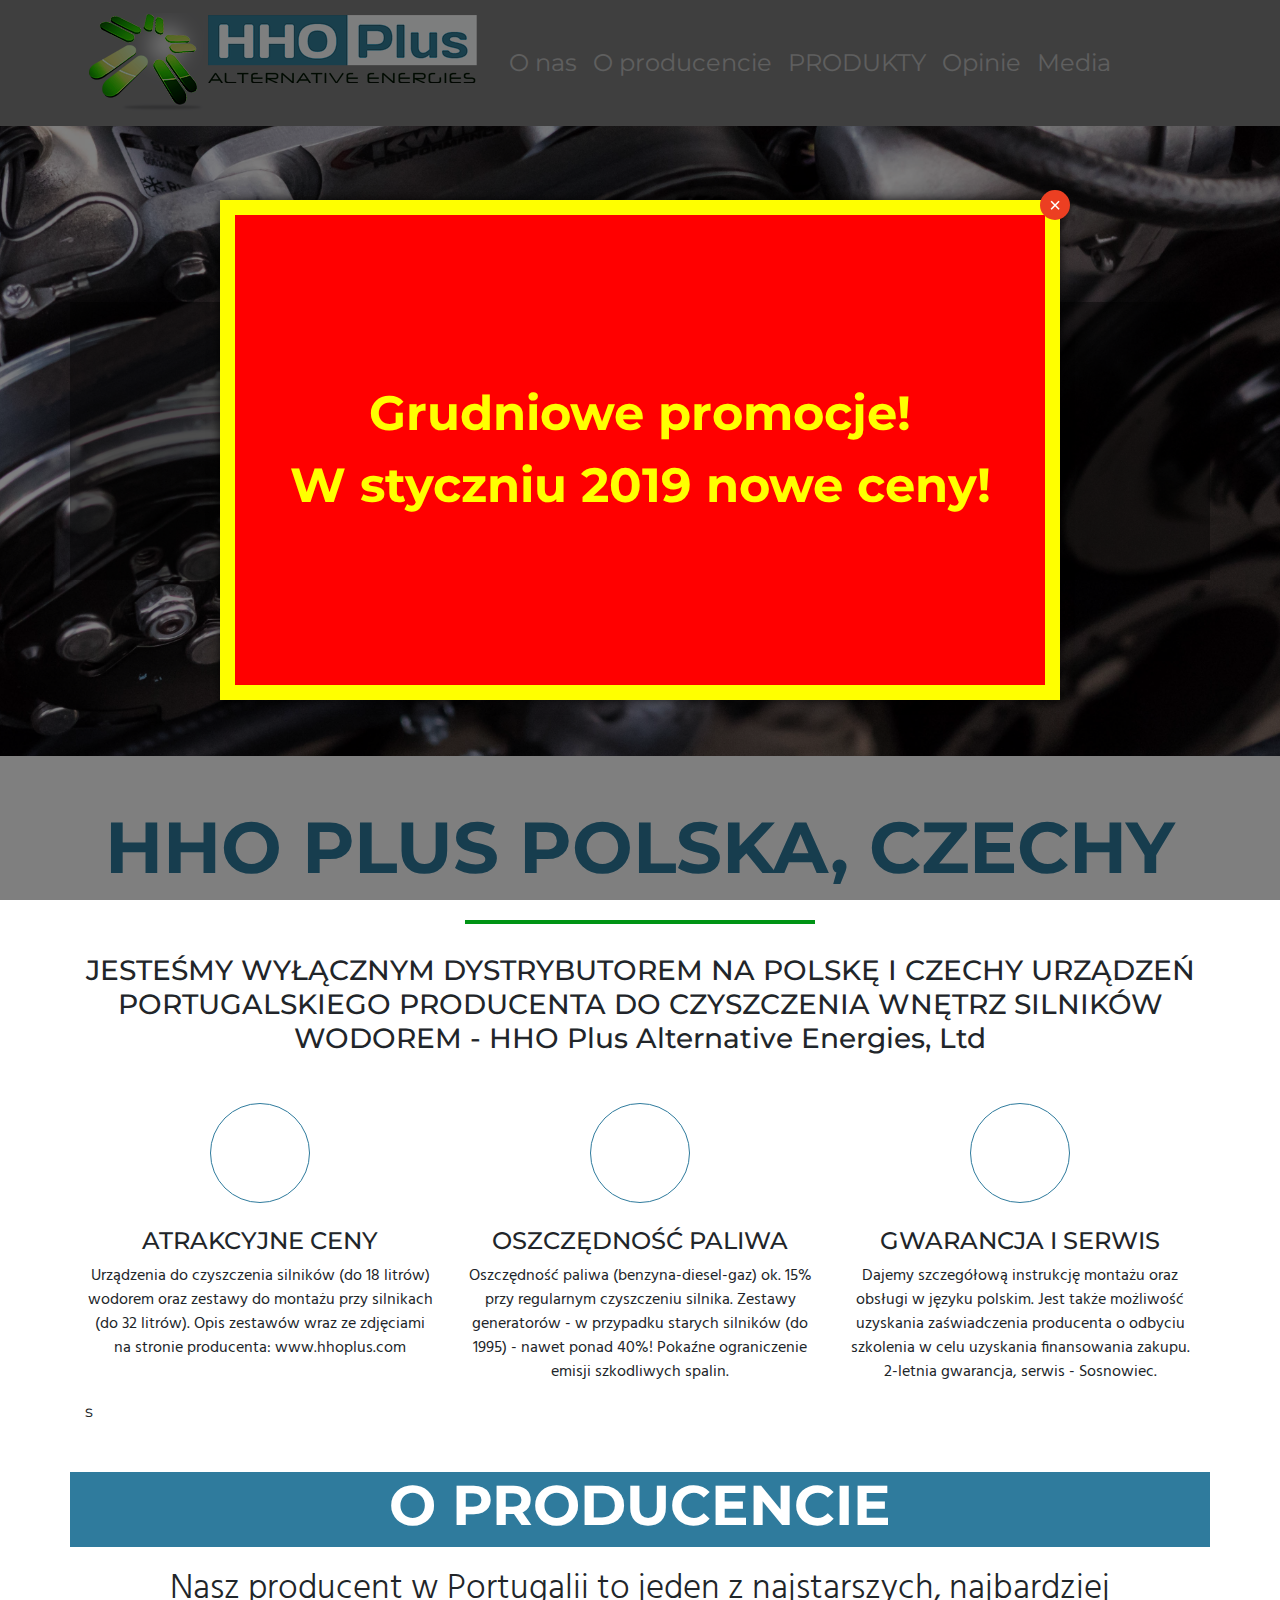
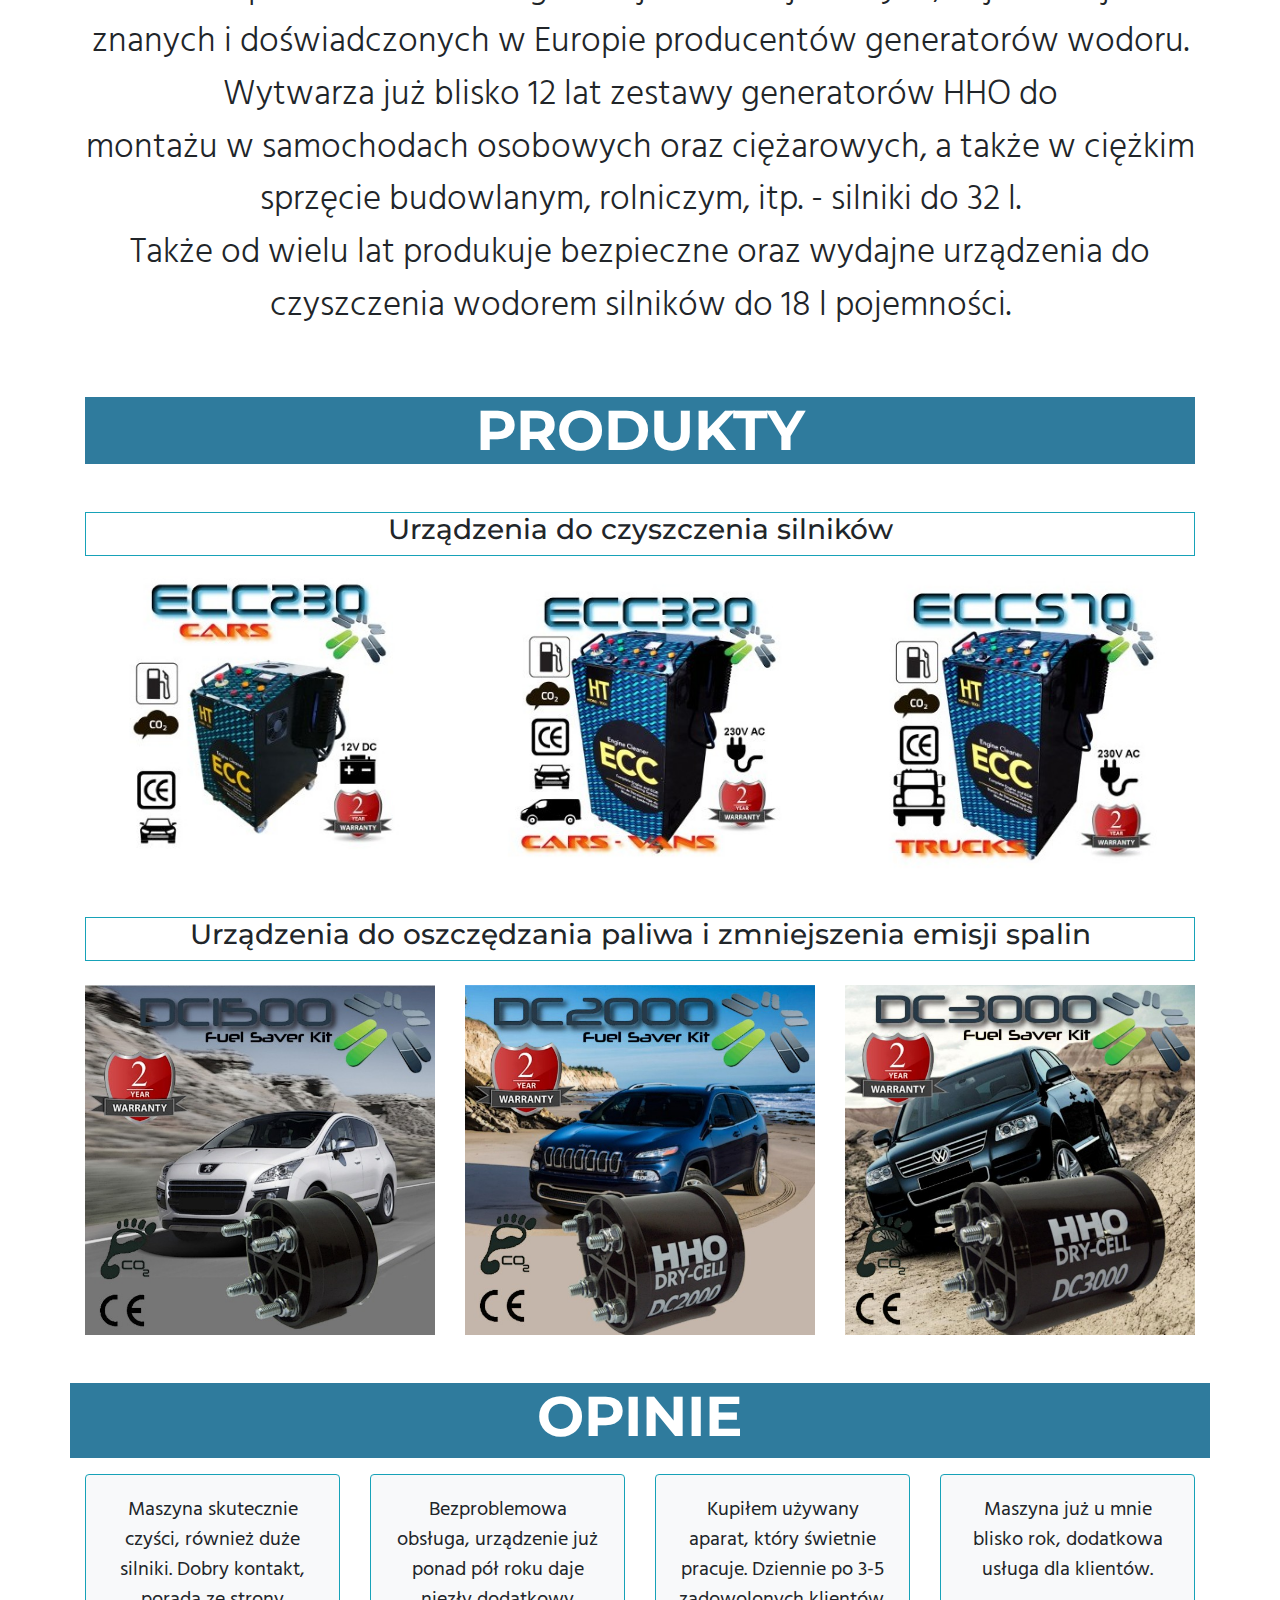
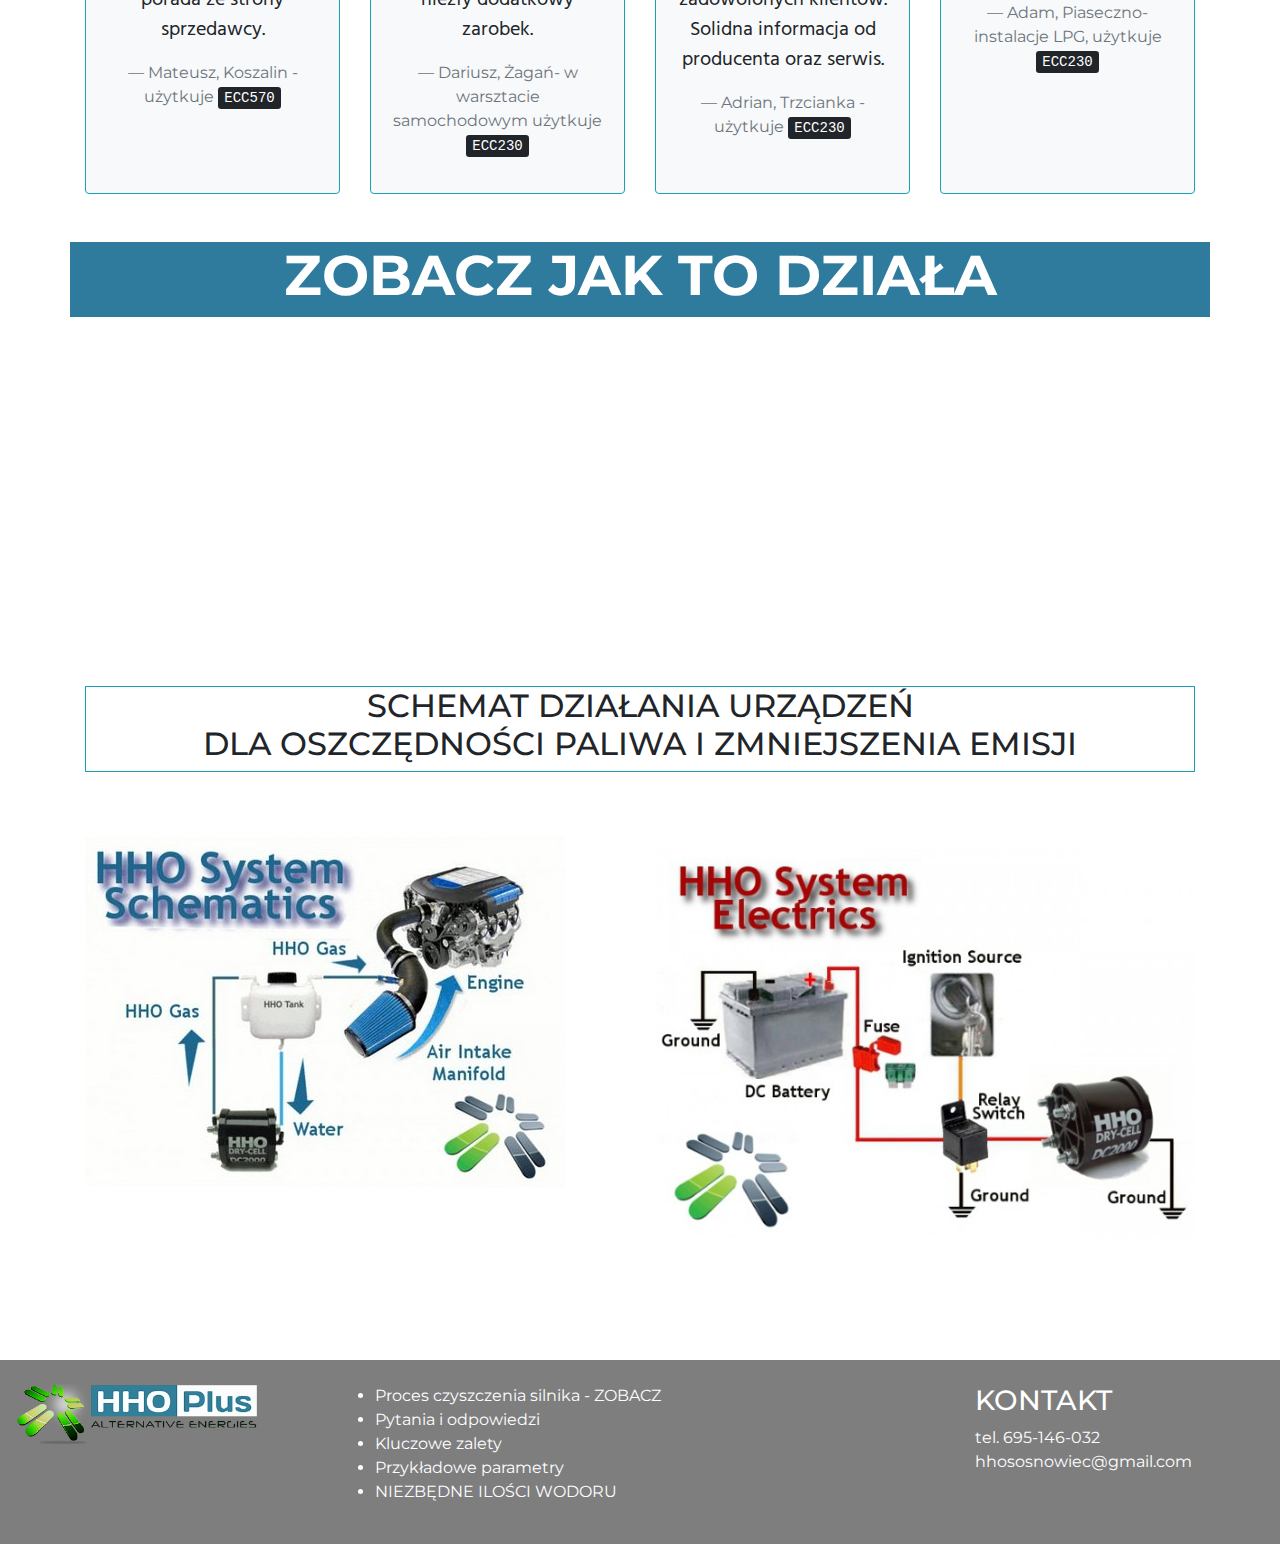
==== index.html @ a5c1adb6 "pop up" ====
<!DOCTYPE html>
<html lang="pl">
<head>
    <meta charset="UTF-8">
    <meta name="viewport" content="width=device-width,initial-scale=1.0">
    <meta name="description" content="generatory wodoru, czyszczenie silników, oszczędność paliwa">
    <meta http-equiv="X-UA-Compatible" content="ie=edge">
    <title>HHO PLUS - generatory wodoru</title>
    <script src ="./js/jquery-3.3.1.min.js"></script>
    <script src="js/app.js"></script>
    <link
            rel="stylesheet"
            href="https://maxcdn.bootstrapcdn.com/bootstrap/4.0.0/css/bootstrap.min.css"
            integrity="sha384-Gn5384xqQ1aoWXA+058RXPxPg6fy4IWvTNh0E263XmFcJlSAwiGgFAW/dAiS6JXm"
            crossorigin="anonymous">
    <link rel="stylesheet" href="./src/css/style.css">
    <link href="https://fonts.googleapis.com/css?family=Hind|Montserrat" rel="stylesheet">
    <link rel="stylesheet" href="https://use.fontawesome.com/releases/v5.3.1/css/all.css" integrity="sha384-mzrmE5qonljUremFsqc01SB46JvROS7bZs3IO2EmfFsd15uHvIt+Y8vEf7N7fWAU" crossorigin="anonymous">
</head>

<body>
<script
        src="https://code.jquery.com/jquery-3.2.1.slim.min.js"
        integrity="sha384-KJ3o2DKtIkvYIK3UENzmM7KCkRr/rE9/Qpg6aAZGJwFDMVNA/GpGFF93hXpG5KkN"
        crossorigin="anonymous">

</script>
<script
        src="https://maxcdn.bootstrapcdn.com/bootstrap/4.0.0/js/bootstrap.min.js"
        integrity="sha384-JZR6Spejh4U02d8jOt6vLEHfe/JQGiRRSQQxSfFWpi1MquVdAyjUar5+76PVCmYl"
        crossorigin="anonymous">
</script>

<header>
    <nav class="navbar navbar-expand-lg navbar-dark bg-second-color">
        <div class="container">
            <span>
                <img src="./images/logo.png" alt="logo" class="img-fluid navbar-brand"/>
            </span>
            <button class="navbar-toggler" type="button" data-toggle="collapse" data-target="#navbarSupportedContent" aria-controls="navbarSupportedContent"
                    aria-expanded="false" aria-label="Toggle navigation">
                <span class="navbar-toggler-icon"></span>
            </button>
            <div class="navbar-collapse" id="navbarSupportedContent">
                <ul class="navbar-nav mr-auto text-right">
                    <li class="nav-item">
                        <a href="#aboutUs" class="nav-link">O nas</a>
                    </li>
                    <li class="nav-item">
                        <a href="#producent" class="nav-link">O producencie</a>
                    </li>
                    <li class="nav-item">
                        <a href="#products" class="nav-link text-uppercase">produkty</a>
                    </li>
                    <li class="nav-item">
                        <a href="#opinions" class="nav-link">Opinie</a>
                    </li>
                    <li class="nav-item main-color">
                        <a href="#media" class="nav-link">Media</a>
                    </li>
                </ul>
            </div>
        </div>
    </nav>
</header>


<section id="jumbotron" class="my-section-jumbotron">
    <div class="jumbotron jumbotron-fluid my-jumbotron d-flex align-items-center">
        <div class="container text-center my-jumbotron-slogan">
            <h1 class="text-uppercase display-4 text-white my-4">oficjalny <span class="text-info font-weight-bold">dystrybutor</span><br> na Polskę i Czechy</h1>
            <button class="text-uppercase btn btn-info btn-lg my-4">generatory wodoru</button>
        </div>
    </div>
</section>

<section id="aboutUs" class="my-section-mission">
    <div class="container my-5">
        <div class="row">
            <div class="col-sm-12 text-center">
                <h2 class="text-uppercase my-mission-text display-3 font-weight-bold">HHO Plus Polska, Czechy</h2>
                <h3 class="mb-5">JESTEŚMY WYŁĄCZNYM DYSTRYBUTOREM NA POLSKĘ I CZECHY URZĄDZEŃ PORTUGALSKIEGO PRODUCENTA DO CZYSZCZENIA WNĘTRZ SILNIKÓW WODOREM - HHO Plus Alternative Energies, Ltd</h3>
            </div>
        </div>
        <div class="row justify-content-center">
            <div class="col-sm-12 col-md-4 text-center">
                <div class="my-mission-background-icon mb-4 mx-auto">
                    <i class="fas fa-car my-mission-icon"></i>
                </div>
                <h4>ATRAKCYJNE CENY</h4>
                <p>Urządzenia do czyszczenia silników (do 18 litrów) wodorem oraz zestawy do montażu przy silnikach (do 32 litrów). Opis zestawów wraz ze zdjęciami na stronie producenta: www.hhoplus.com</p>
            </div>
            <div class="col-sm-12 col-md-4 text-center">
                <div class="my-mission-background-icon mb-4 mx-auto">
                    <i class="fas fa-car my-mission-icon"></i>
                </div>
                <h4>OSZCZĘDNOŚĆ PALIWA</h4>
                <p>Oszczędność paliwa (benzyna-diesel-gaz) ok. 15% przy regularnym czyszczeniu silnika. Zestawy generatorów - w przypadku starych silników (do 1995) - nawet ponad 40%! Pokaźne ograniczenie emisji szkodliwych spalin.</p>
            </div>
            <div class="col-sm-12 col-md-4 text-center">
                <div class="my-mission-background-icon mb-4 mx-auto">
                    <i class="fas fa-car my-mission-icon"></i>
                </div>
                <h4>GWARANCJA I SERWIS</h4>
                <p>Dajemy szczegółową instrukcję montażu oraz obsługi w języku polskim. Jest także możliwość uzyskania zaświadczenia producenta o odbyciu szkolenia w celu uzyskania finansowania zakupu. 2-letnia gwarancja, serwis - Sosnowiec.</p>
            </div>
        </div>s
    </div>
</section>


<section id="producent">
    <div class="container my-7">
        <div class="row justify-content-center bg-main-color text-white mb-3">
            <h2 class="display-4 font-weight-bold">O PRODUCENCIE</h2>
        </div>
        <div class="row justify-content-center">
            <p class="text-center lead">Nasz producent w Portugalii to jeden z najstarszych, najbardziej znanych&nbsp;i&nbsp;doświadczonych w Europie producentów generatorów wodoru. <br>Wytwarza już blisko 12 lat zestawy generatorów HHO do montażu&nbsp;w&nbsp;samochodach osobowych oraz ciężarowych, a także w ciężkim sprzęcie budowlanym, rolniczym, itp. - silniki do 32 l.
                <br>Także od wielu lat produkuje bezpieczne oraz wydajne urządzenia do czyszczenia wodorem silników do 18 l pojemności.</p>
        </div>
    </div>
</section>


<section id="products" class="my-section-products">
    <div class="container my-5">
        <div class="text-center">
            <h2 class="text-uppercase text-white bg-main-color display-4 mb-5 font-weight-bold">produkty</h2>
            <div class="border border-info">
                <h3>Urządzenia do czyszczenia silników</h3>
            </div>
        </div>
        <div class="row">
            <div class="col-4">
                <div class="my-products-box mx-auto"></div>
                <div class="my-products-box-img my-portoflio-img-overlay">
                    <img src="images/ecc230.jpg" class="img-fluid" alt="urządzenie">
                </div>
            </div>
            <div class="col-4">
                <div class="my-products-box mx-auto"></div>
                <div class="my-products-box-img my-portoflio-img-overlay">
                    <img src="images/ecc320.jpg" class="img-fluid" alt="urządzenie">
                </div>
            </div>
            <div class="col-4">
                <div class="my-products-box mx-auto"></div>
                <div class="my-products-box-img my-portoflio-img-overlay">
                    <img src="images/ecc570.jpg" class="img-fluid" alt="urządzenie">
                </div>
            </div>
        </div>
        <div class="text-center my-4">
            <div class="border border-info">
                <h3>Urządzenia do oszczędzania paliwa i zmniejszenia emisji spalin</h3>
            </div>
        </div>
        <div class="row">
            <div class="col-4">
                <div class="my-products-box mx-auto"></div>
                <div class="my-products-box-img my-portoflio-img-overlay">
                    <img src="images/1500.jpg" class="img-fluid" alt="urządzenie">
                </div>
            </div>
            <div class="col-4">
                <div class="my-products-box mx-auto"></div>
                <div class="my-products-box-img my-portoflio-img-overlay">
                    <img src="images/2000.jpg" class="img-fluid" alt="urządzenie">
                </div>
            </div>
            <div class="col-4">
                <div class="my-products-box mx-auto"></div>
                <div class="my-products-box-img my-portoflio-img-overlay">
                    <img src="images/3000.jpg" class="img-fluid" alt="urządzenie">
                </div>
            </div>
        </div>
    </div>

</section>



<section id="opinions">
    <div class="container">
        <div class="row justify-content-center text-white bg-main-color mb-3">
            <h2 class="font-weight-bold display-4">OPINIE</h2>
        </div>
        <div class="card-deck">
            <div class="card border border-info bg-light text-center">
                <div class="card-body">
                    <blockquote class="blockquote">
                        <p>Maszyna skutecznie czyści, również duże silniki. Dobry kontakt, porada ze strony sprzedawcy.</p>
                        <footer	class="blockquote-footer">Mateusz, Koszalin - użytkuje <kbd>ECC570</kbd></footer>
                    </blockquote>
                </div>
            </div>
            <div class="card border border-info bg-light text-center">
                <div class="card-body">
                    <blockquote class="blockquote">
                        <p>Bezproblemowa obsługa, urządzenie już ponad pół roku daje niezły dodatkowy zarobek.</p>
                        <footer	class="blockquote-footer">Dariusz, Żagań- w warsztacie samochodowym użytkuje <kbd>ECC230</kbd></footer>
                    </blockquote>
                </div>
            </div>
            <div class="card border border-info bg-light text-center">
                <div class="card-body">
                    <blockquote class="blockquote">
                        <p>Kupiłem używany aparat, który świetnie pracuje. Dziennie po 3-5 zadowolonych klientów. Solidna informacja od producenta oraz serwis.</p>
                        <footer	class="blockquote-footer">Adrian, Trzcianka - użytkuje <kbd>ECC230</kbd></footer>
                    </blockquote>
                </div>
            </div>
            <div class="card border border-info bg-light text-center">
                <div class="card-body">
                    <blockquote class="blockquote">
                        <p>Maszyna już u mnie blisko rok, dodatkowa usługa dla klientów.</p>
                        <footer	class="blockquote-footer">Adam, Piaseczno-instalacje LPG, użytkuje <kbd>ECC230</kbd></footer>
                    </blockquote>
                </div>
            </div>
        </div>
    </div>
</section>


<section id="media">
    <div class="container my-5">
        <div class="row justify-content-center bg-main-color text-white">
            <h2 class="font-weight-bold display-4">ZOBACZ JAK TO DZIAŁA</h2>
        </div>
        <div class="row">
            <div class="col-6 embed-responsive embed-responsive-16by9 ">
                <iframe class="embed-responsive-item mt-2 mr-2" src="https://www.youtube.com/embed/epPS1iyaNRM" frameborder="0" allow="autoplay; encrypted-media" allowfullscreen></iframe>
            </div>
            <div class="col-6 embed-responsive embed-responsive-16by9">
                <iframe class="embed-responsive-item mt-2 ml-2" src="https://www.youtube.com/embed/pY1sUzjtF_o" frameborder="0" allow="autoplay; encrypted-media" allowfullscreen></iframe>
            </div>
        </div>
        <div class="text-center mt-5 border border-info">
            <h2 class="text-uppercase">schemat działania urządzeń<br>dla oszczędności paliwa i zmniejszenia emisji</h2>
        </div>
        <div class="row">
            <div class="col-6">
                <img src="images/hho6.jpg" class="img-fluid" alt="schemat działania urządzenia">
            </div>
            <div class="col-6">
                <img src="images/hho7.jpg" class="img-fluid" alt="schemat działabia urządzenia">
            </div>
        </div>
    </div>


</section>



<section id="footer">
    <div class="container-fluid bg-second-color	text-white py-4">
        <div class="row">
            <div class="col-3">
                <a href="http://hhoplus.com/" target="_blank">
                    <img src="./images/logo.png" alt="logo" width="85%"/>
                </a>
            </div>

            <div class="col-6">
                <ul>
                    <li>
                        <a href="https://youtu.be/QKHVIyTdG2g" target="_blank">Proces czyszczenia silnika - ZOBACZ</a>
                    </li>
                    <li>
                        <a href="files/qa.pdf" target="_blank">Pytania i odpowiedzi</a>
                    </li>
                    <li>
                        <a href="files/kluczoweZalety.pdf" target="_blank">Kluczowe zalety</a>
                    </li>
                    <li>
                        <a href="files/parametry.pdf" target="_blank">Przykładowe parametry</a>
                    </li>
                    <li>
                        <a href="files/wodor.pdf" target="_blank">NIEZBĘDNE ILOŚCI WODORU</a>
                    </li>
                </ul>
            </div>
            <div class="col-3">
                <h3>KONTAKT</h3>
                <a href="tel:+48 695 146 032">tel. 695-146-032</a><br/>
                <a href="mailto:hhososnowiec@gmail.com">hhososnowiec@gmail.com</a>
            </div>
        </div>
    </div>
</section>

<div id="window_overlay"></div>
<div id="window_entrance" class="window_content">
    <a href="#" class="window_close">&times;</a>
    <!--<img src="images/230.jpeg" alt="informacja">-->
    <div id="popup_info">
        <p>Grudniowe promocje!<br>W styczniu 2019 nowe ceny!</p>
    </div>
</div>


</body>
</html>
---- src/css/style.css ----
/*html {*/
    /*font-size: 10px;*/
/*}*/
/*i teraz wszystkiemu rem od tego*/
/*letter spacing*/

* {
    font-family: 'Montserrat', sans-serif
}

p{
    font-family: 'Hind', sans-serif
}

.photo {
    margin-left: 50%
}

.main-color {
    color: #2F7B9D
}

.bg-second-color {
    background-color: #7e7e7f;
}
.bg-main-color {
    background-color: #2F7B9D;
}

header li {
    font-size: 1.5em;
}

/*header {*/
    /*position: fixed;*/
    /*top:0;*/
    /*width: 100%;*/
    /*overflow: hidden;*/
/*}*/


.my-jumbotron {
    width: 100%;
    background-image: url(b_g.jpg);
    background-attachment: fixed;
    background-size: cover;
    background-position: center;
    height: 70vh;
}

.my-jumbotron-slogan {
    background: rgba(0,0,0,0.4);
}

.my-section-mission h2 {
    color: #2F7B9D;
}

.my-mission-text:after {
    content: "";
    display: block;
    border: 2px solid rgb(0,148,21);
    width: 350px;
    margin: 30px auto;
}

.my-mission-background-icon {
    width: 100px;
    height: 100px;
    border: 1.5px solid #2F7B9D;
    border-radius: 50%;
    padding: 0.4rem;
    position: relative;
}

.my-mission-icon {
    font-size: 2rem;
    color: #2F7B9D;
    position: absolute;
    top: 50%;
    left:50%;
    transform: translateX(-50%) translateY(-50%);
}

#producent p {
    font-size: 2.2em;
}

.my-products-text:after {
    content: "";
    display: block;
    border: 1px solid #2F7B9D;
    width: 300px;
    margin: 30px auto;
}

.card:hover {
    transform: scale(1.05);
    box-shadow: 0 20px 35px 0 rgba(211,221,237,0.5);
}

#footer a{
    color: white;
}

/*popup*/

#window_overlay {
    position: fixed;
    top: 0;
    right: 0;
    bottom: 0;
    left: 0;
    background: rgba(0, 0, 0, 0.5);
    opacity: 0;
    visibility: hidden;
    z-index: 10000;
}

#window_overlay.opened {
    opacity: 1;
    -webkit-transition: opacity 100ms;
    transition: opacity 100ms;
    visibility: visible;
}

.window_content {
    position: fixed;
    top: 50%;
    left: 50%;
    -ms-transform: translate(-50%, -50%) scale(0, 0);
    -webkit-transform: translate(-50%, -50%) scale(0, 0);
    transform: translate(-50%, -50%) scale(0, 0);
    box-shadow: 0 0 10px 0 rgba(0, 0, 0, 0.75);
    visibility: hidden;
    z-index: 10001;
}

.window_content.opened {
    -webkit-transition: transform 300ms;
    transition: transform 300ms;
    -ms-transform: translate(-50%, -50%) scale(1, 1);
    -webkit-transform: translate(-50%, -50%) scale(1, 1);
    transform: translate(-50%, -50%) scale(1, 1);
    visibility: visible;
}

.window_content .window_close {
    width: 30px;
    height: 30px;
    margin: -10px -10px 0 0;
    border-radius: 50%;
    background-color: #ec3f22;
    font-family: Arial, sans-serif;
    color: #ffffff;
    position: absolute;
    right: 0;
    top: 0;
    text-align: center;
    line-height: 30px;
    font-size: 20px;
}

.window_content .window_close:hover {
    text-decoration: none;
    background-color: #ec6922;
}

#popup_info {
    display: block;
    width: 840px;
    height: 500px;
    background-color: red;
    border: 15px solid yellow;
}

#popup_info p {
    font-family: 'Montserrat', sans-serif;
    text-align: center;
    font-size: 3em;
    font-weight: bold;
    color: yellow;
    margin-top: 20%;
}
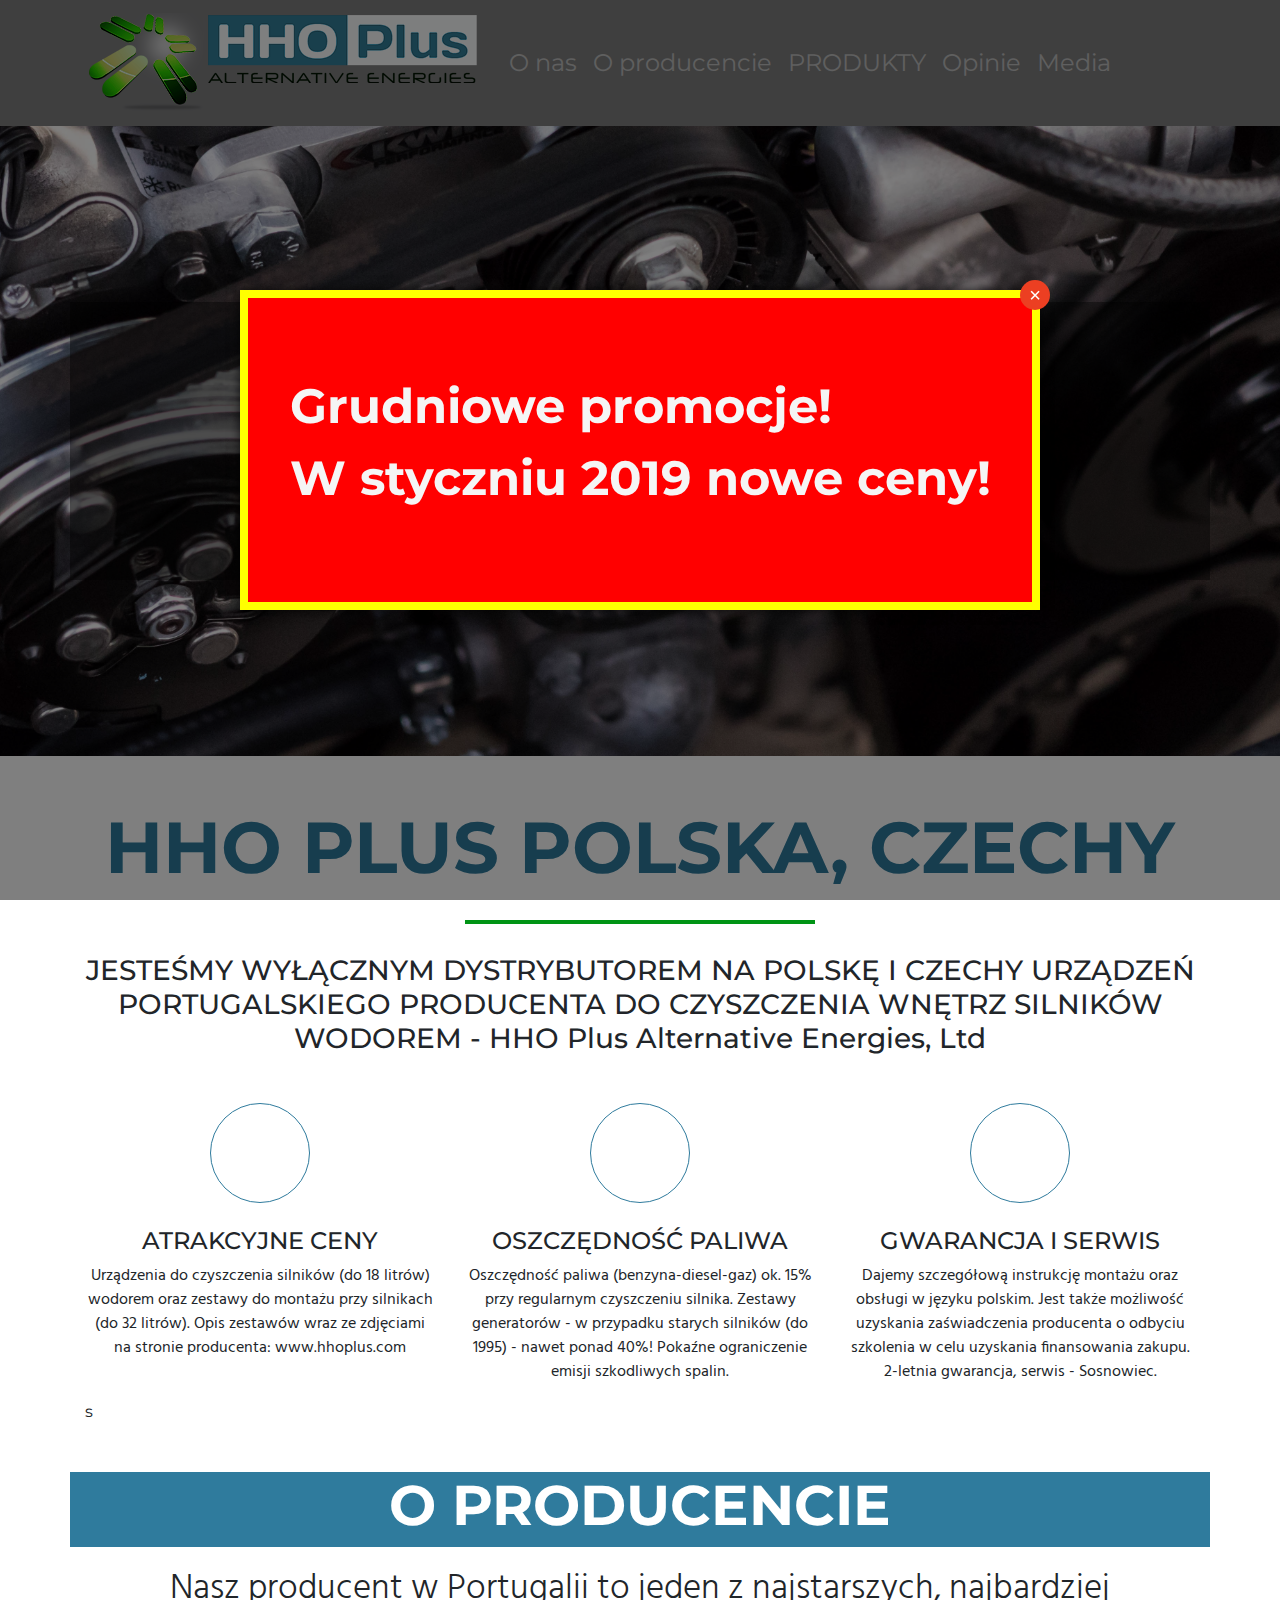
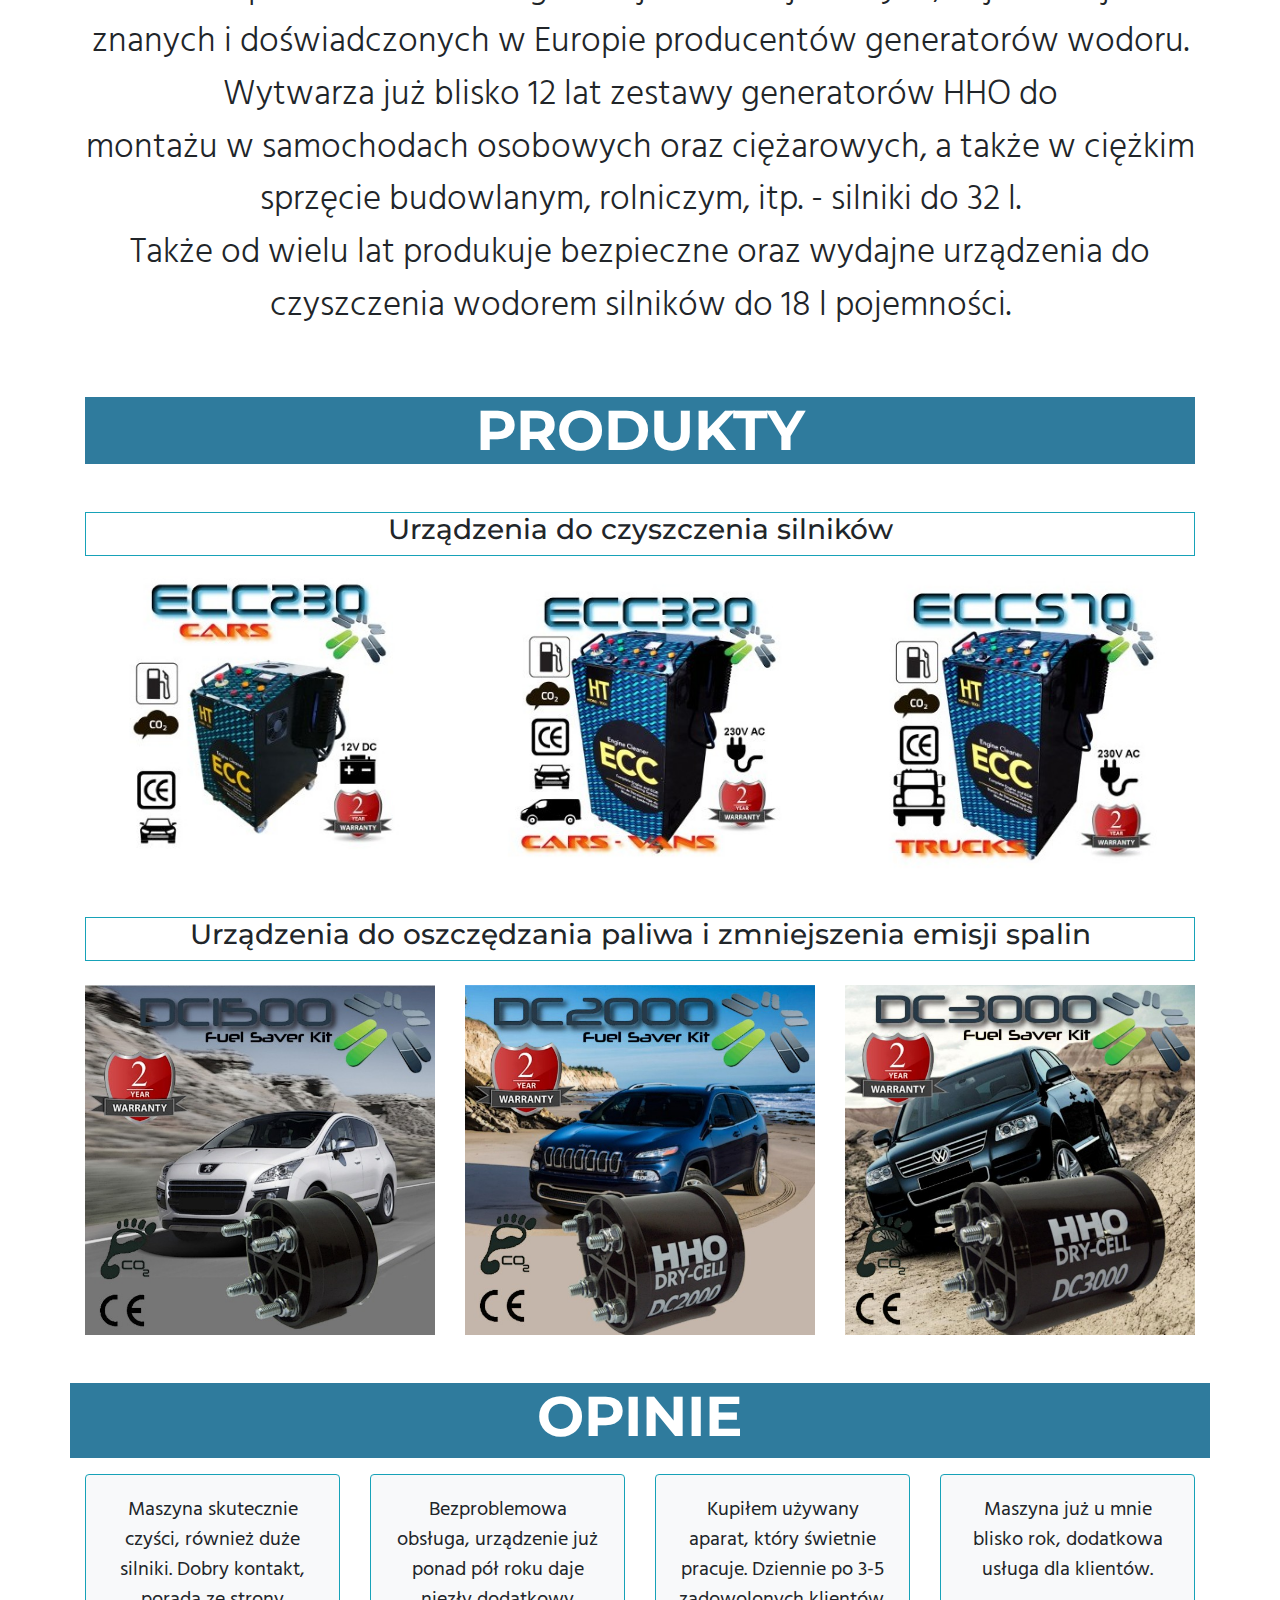
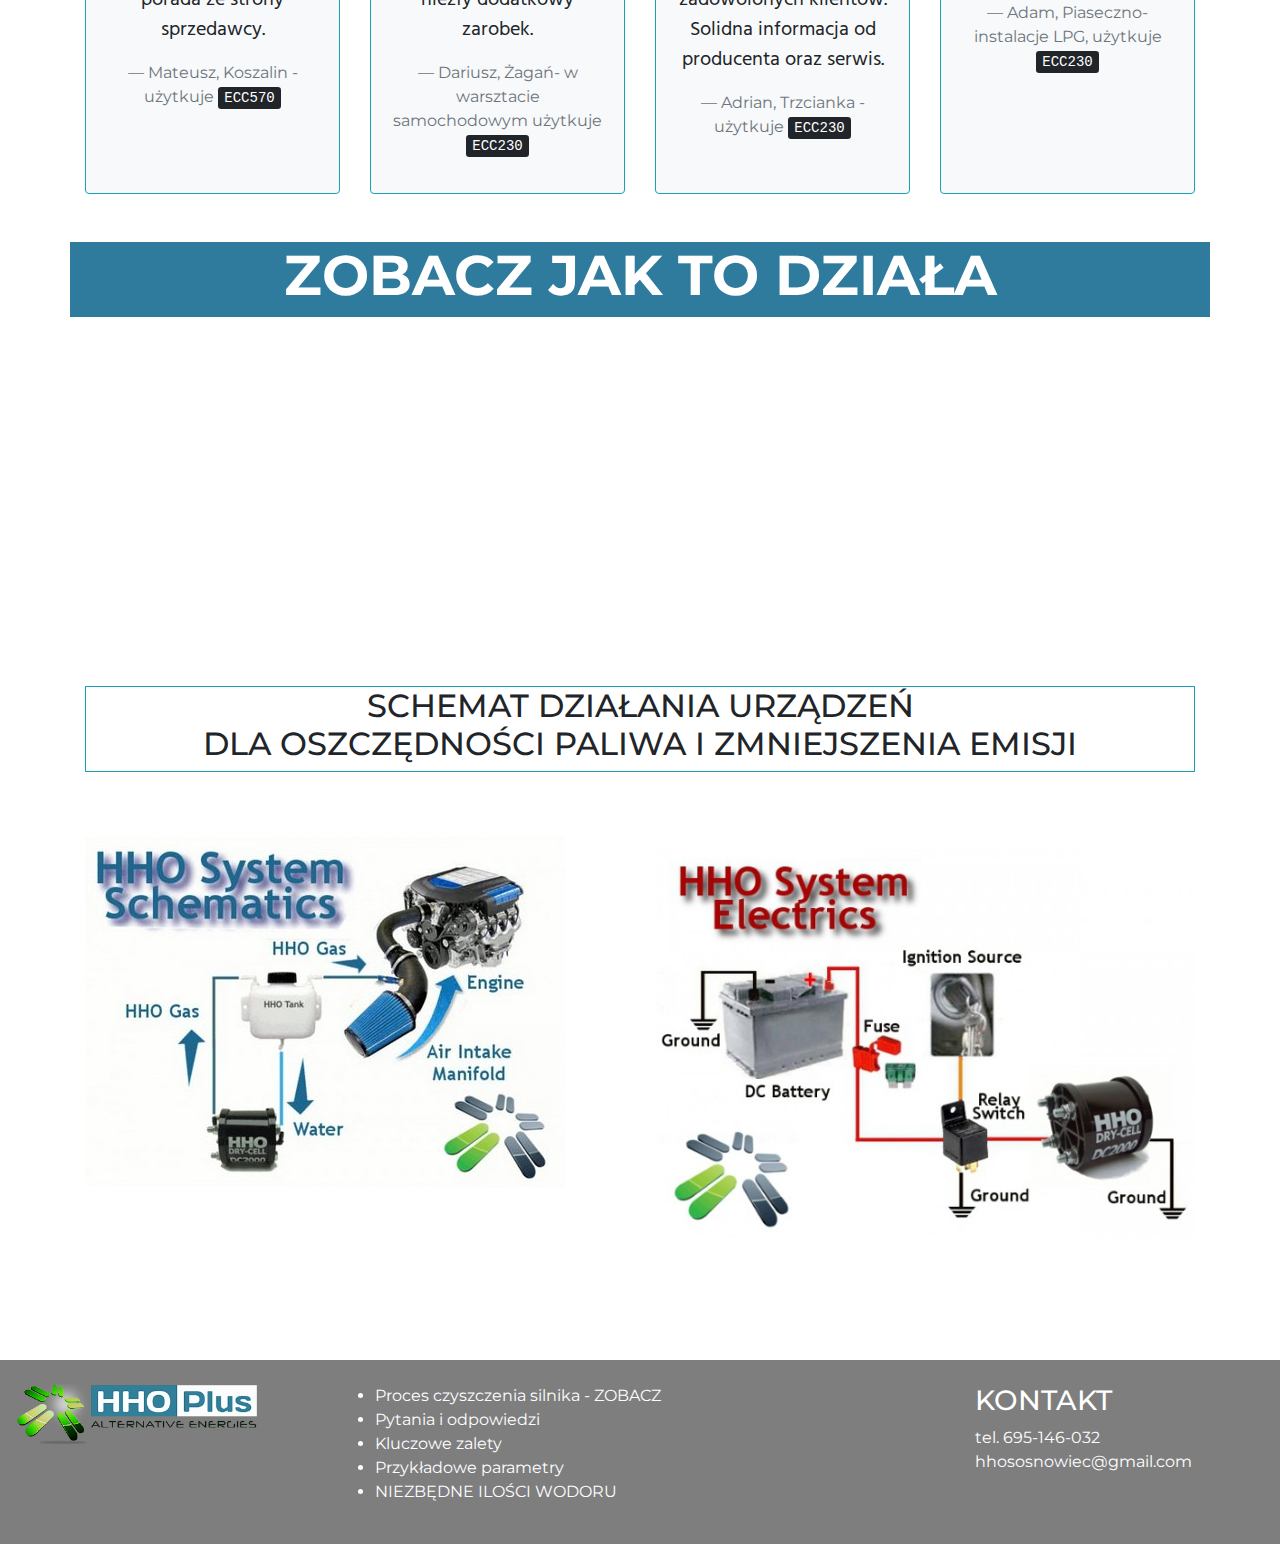
==== commit eb074484: "new pop up size" ====
--- a/index.html
+++ b/index.html
@@ -296,7 +296,7 @@
 <div id="window_entrance" class="window_content">
     <a href="#" class="window_close">&times;</a>
     <!--<img src="images/230.jpeg" alt="informacja">-->
-    <div id="popup_info">
+    <div id="popup_info" class="container">
         <p>Grudniowe promocje!<br>W styczniu 2019 nowe ceny!</p>
     </div>
 </div>
--- a/src/css/style.css
+++ b/src/css/style.css
@@ -167,18 +167,19 @@
 }
 
 #popup_info {
-    display: block;
-    width: 840px;
-    height: 500px;
+    display: flex;
     background-color: red;
-    border: 15px solid yellow;
+    border: 0.5em solid yellow;
+    justify-content: center;
+    align-items: center;
+    height: 20em;
+    width: 50em;
 }
 
 #popup_info p {
     font-family: 'Montserrat', sans-serif;
-    text-align: center;
     font-size: 3em;
     font-weight: bold;
-    color: yellow;
-    margin-top: 20%;
+    color: whitesmoke;
+
 }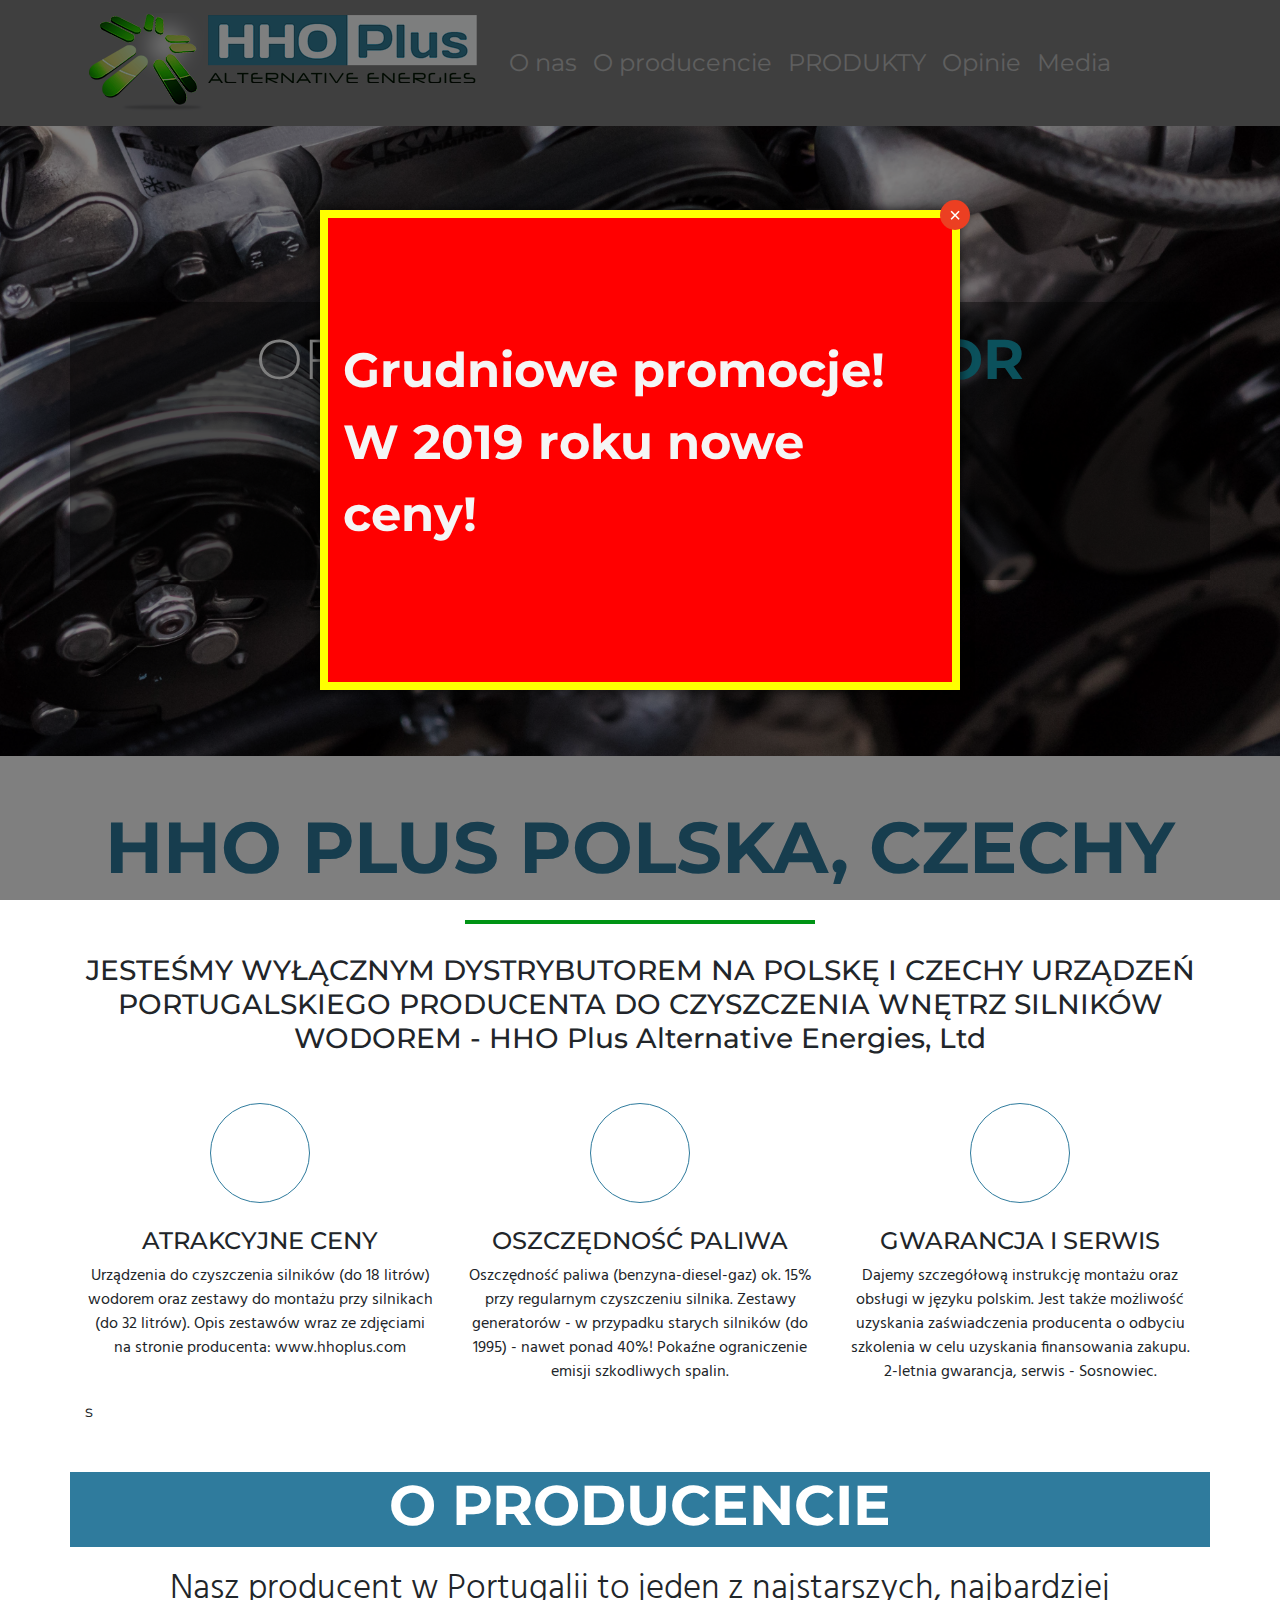
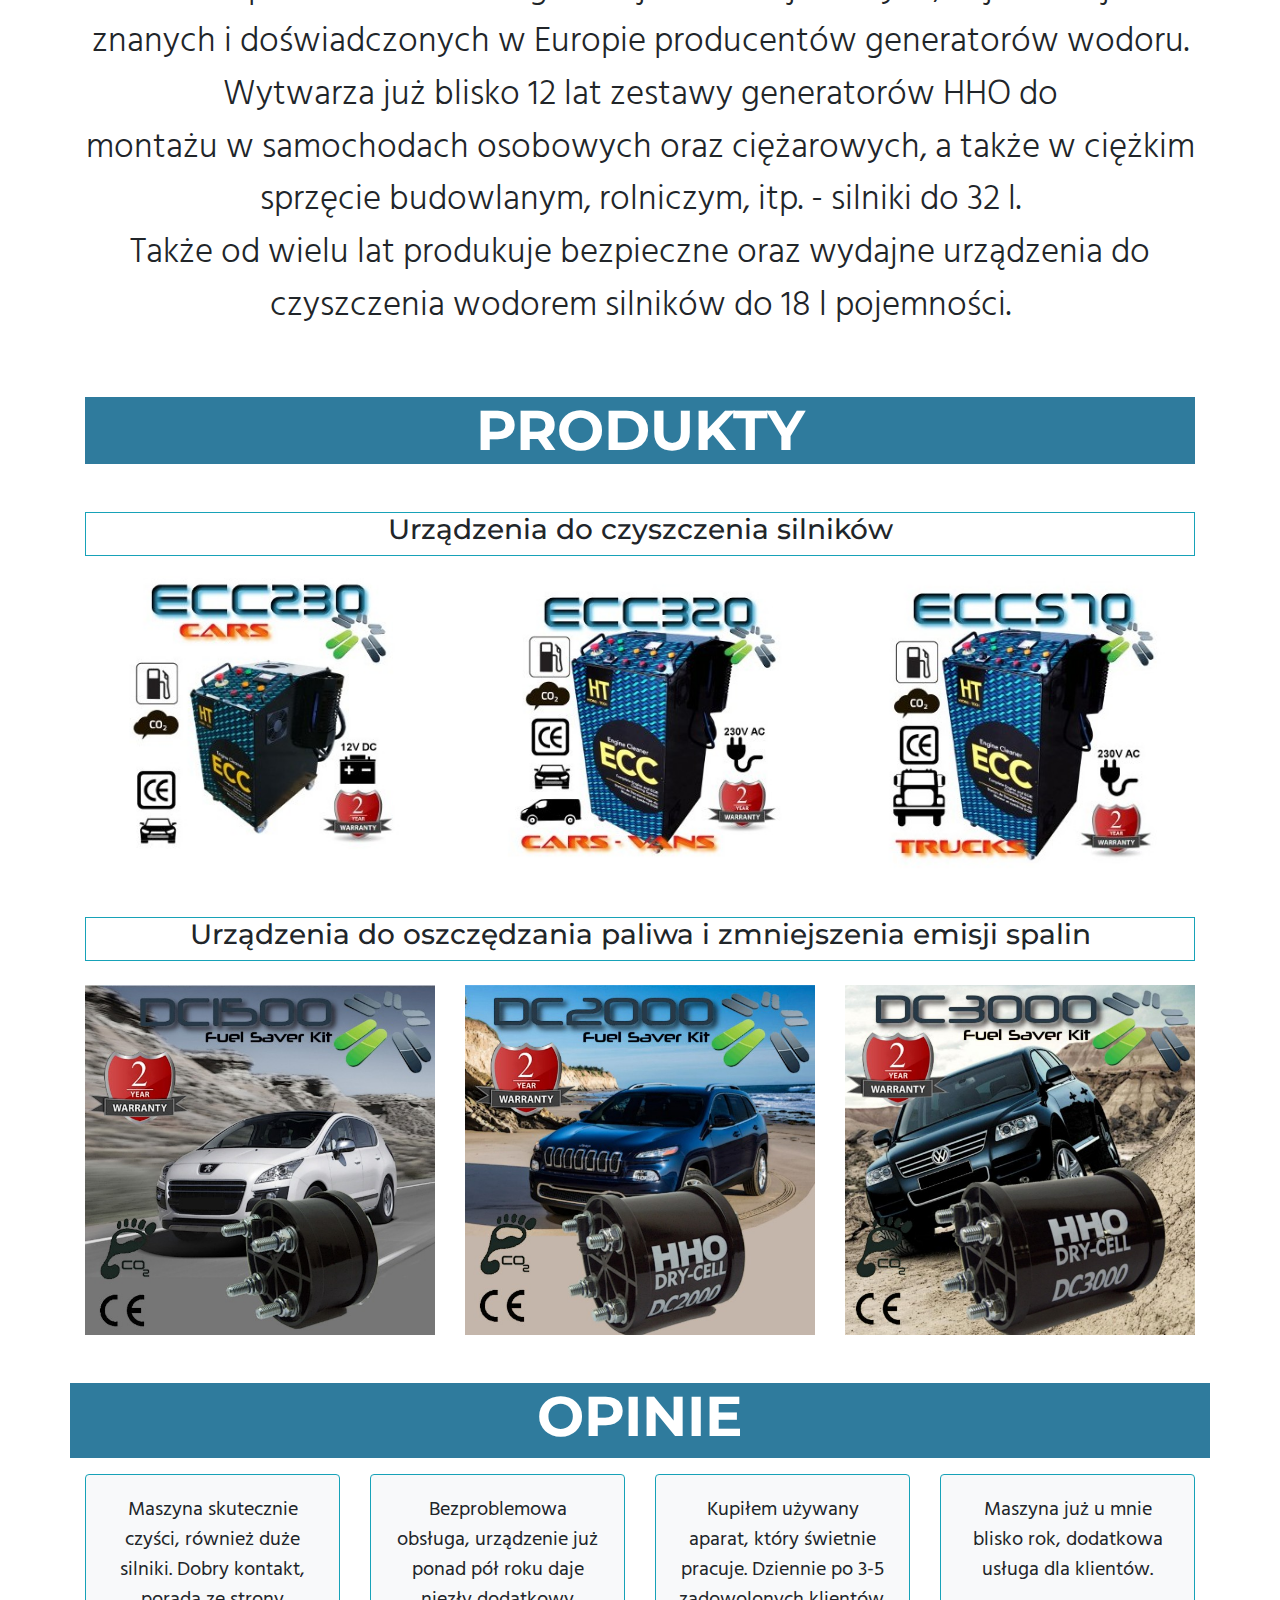
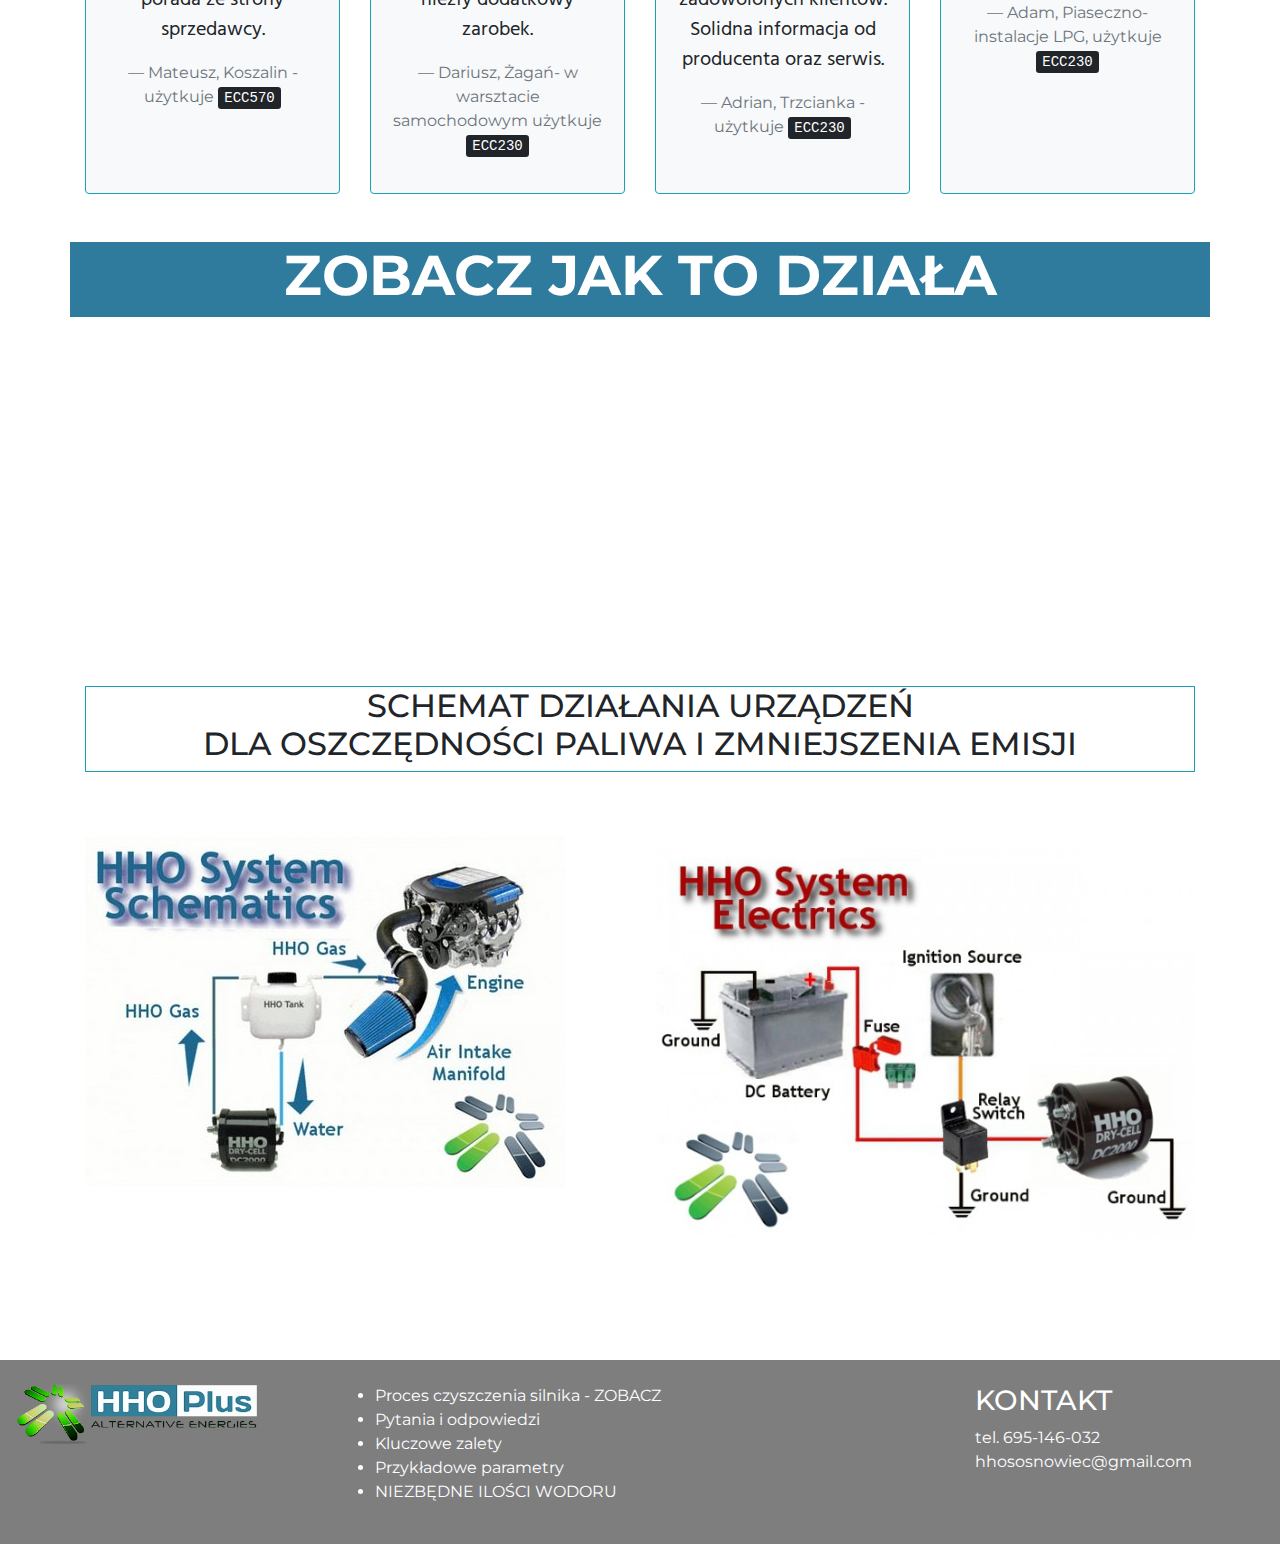
==== commit ff42cf2e: "responsive popup" ====
--- a/index.html
+++ b/index.html
@@ -295,9 +295,8 @@
 <div id="window_overlay"></div>
 <div id="window_entrance" class="window_content">
     <a href="#" class="window_close">&times;</a>
-    <!--<img src="images/230.jpeg" alt="informacja">-->
     <div id="popup_info" class="container">
-        <p>Grudniowe promocje!<br>W styczniu 2019 nowe ceny!</p>
+        <p>Grudniowe promocje!<br>W 2019 roku nowe ceny!</p>
     </div>
 </div>
 
--- a/src/css/style.css
+++ b/src/css/style.css
@@ -173,7 +173,7 @@
     justify-content: center;
     align-items: center;
     height: 20em;
-    width: 50em;
+    max-width: 750px;
 }
 
 #popup_info p {
@@ -181,5 +181,28 @@
     font-size: 3em;
     font-weight: bold;
     color: whitesmoke;
-
+}
+
+@media only screen and (min-width: 320px) {
+    #popup_info {
+        width: 100%;
+    }
+}
+
+@media only screen and (max-width: 320px) {
+    #popup_info {
+        width: 295px;
+    }
+}
+
+@media only screen and (max-height: 320px) {
+    #popup_info {
+        height: 100%;
+    }
+}
+
+@media only screen and (min-height: 320px) {
+    #popup_info {
+        height: 30em;
+    }
 }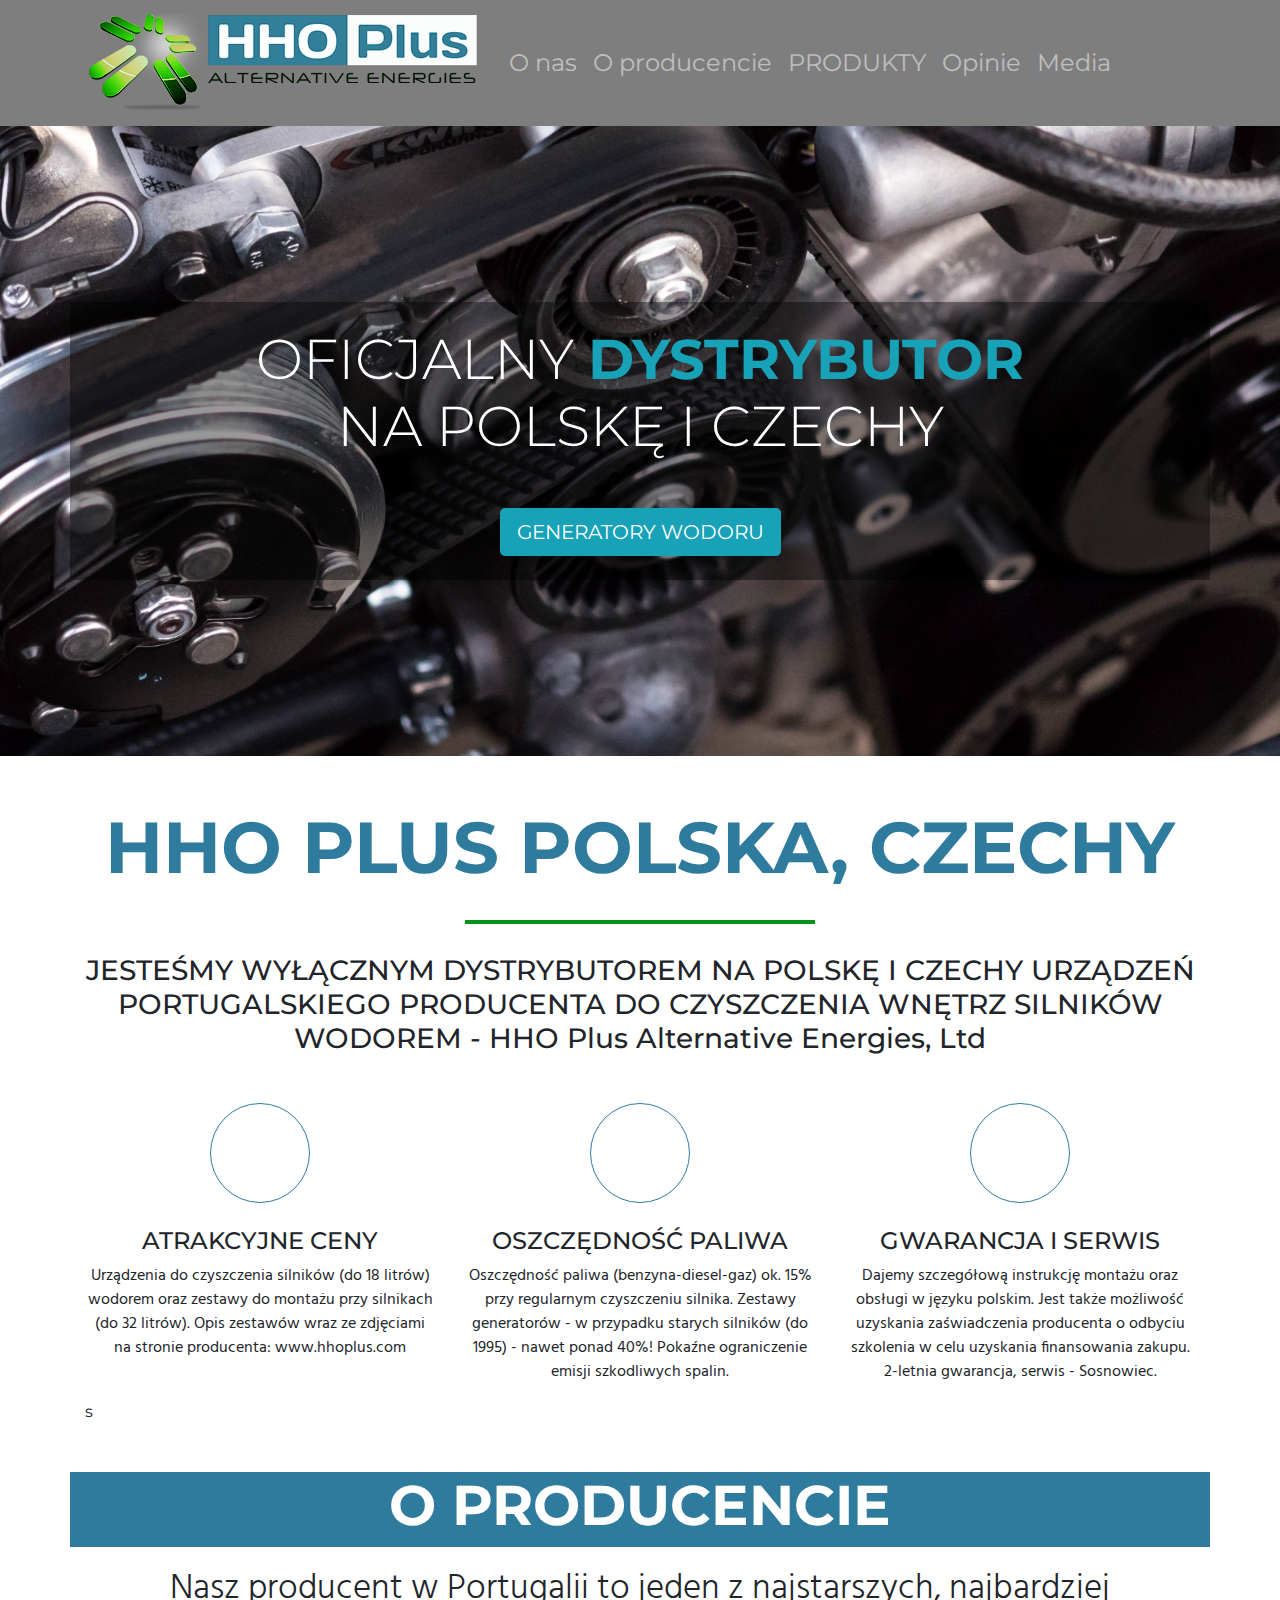
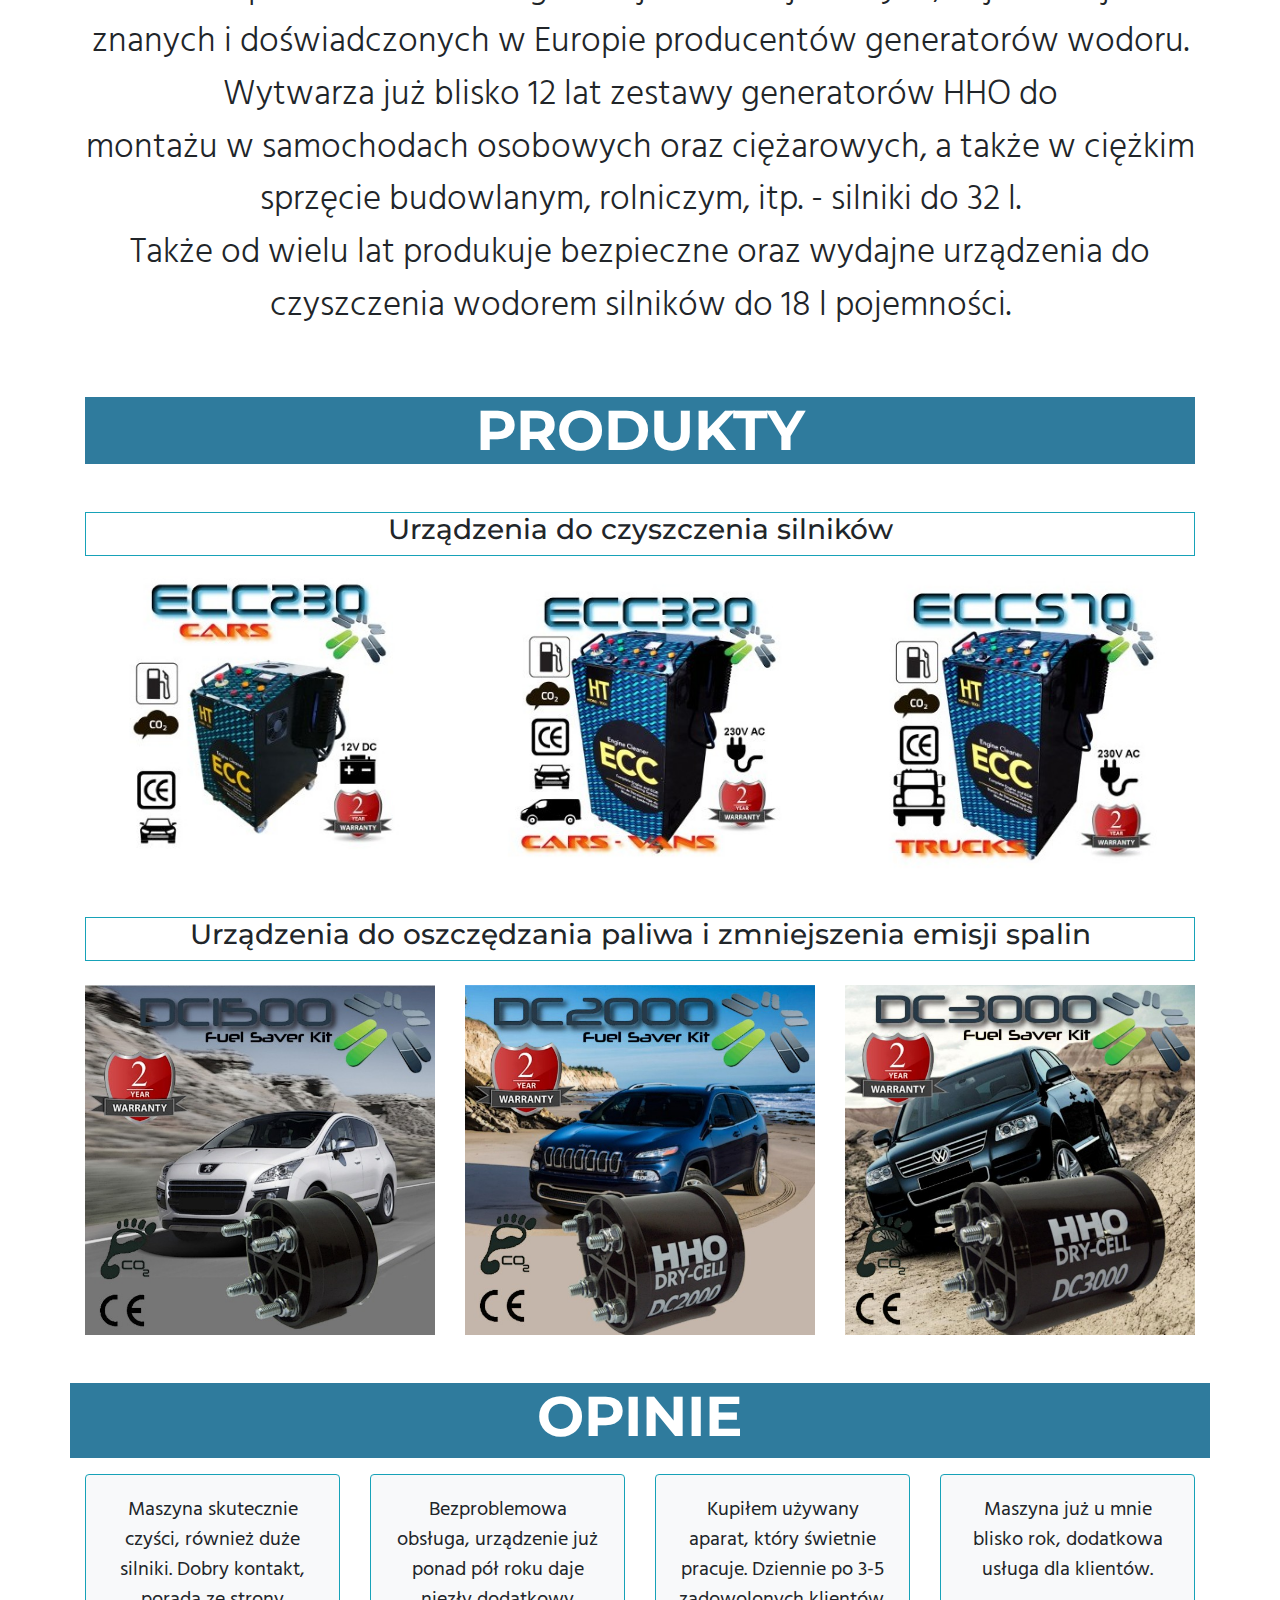
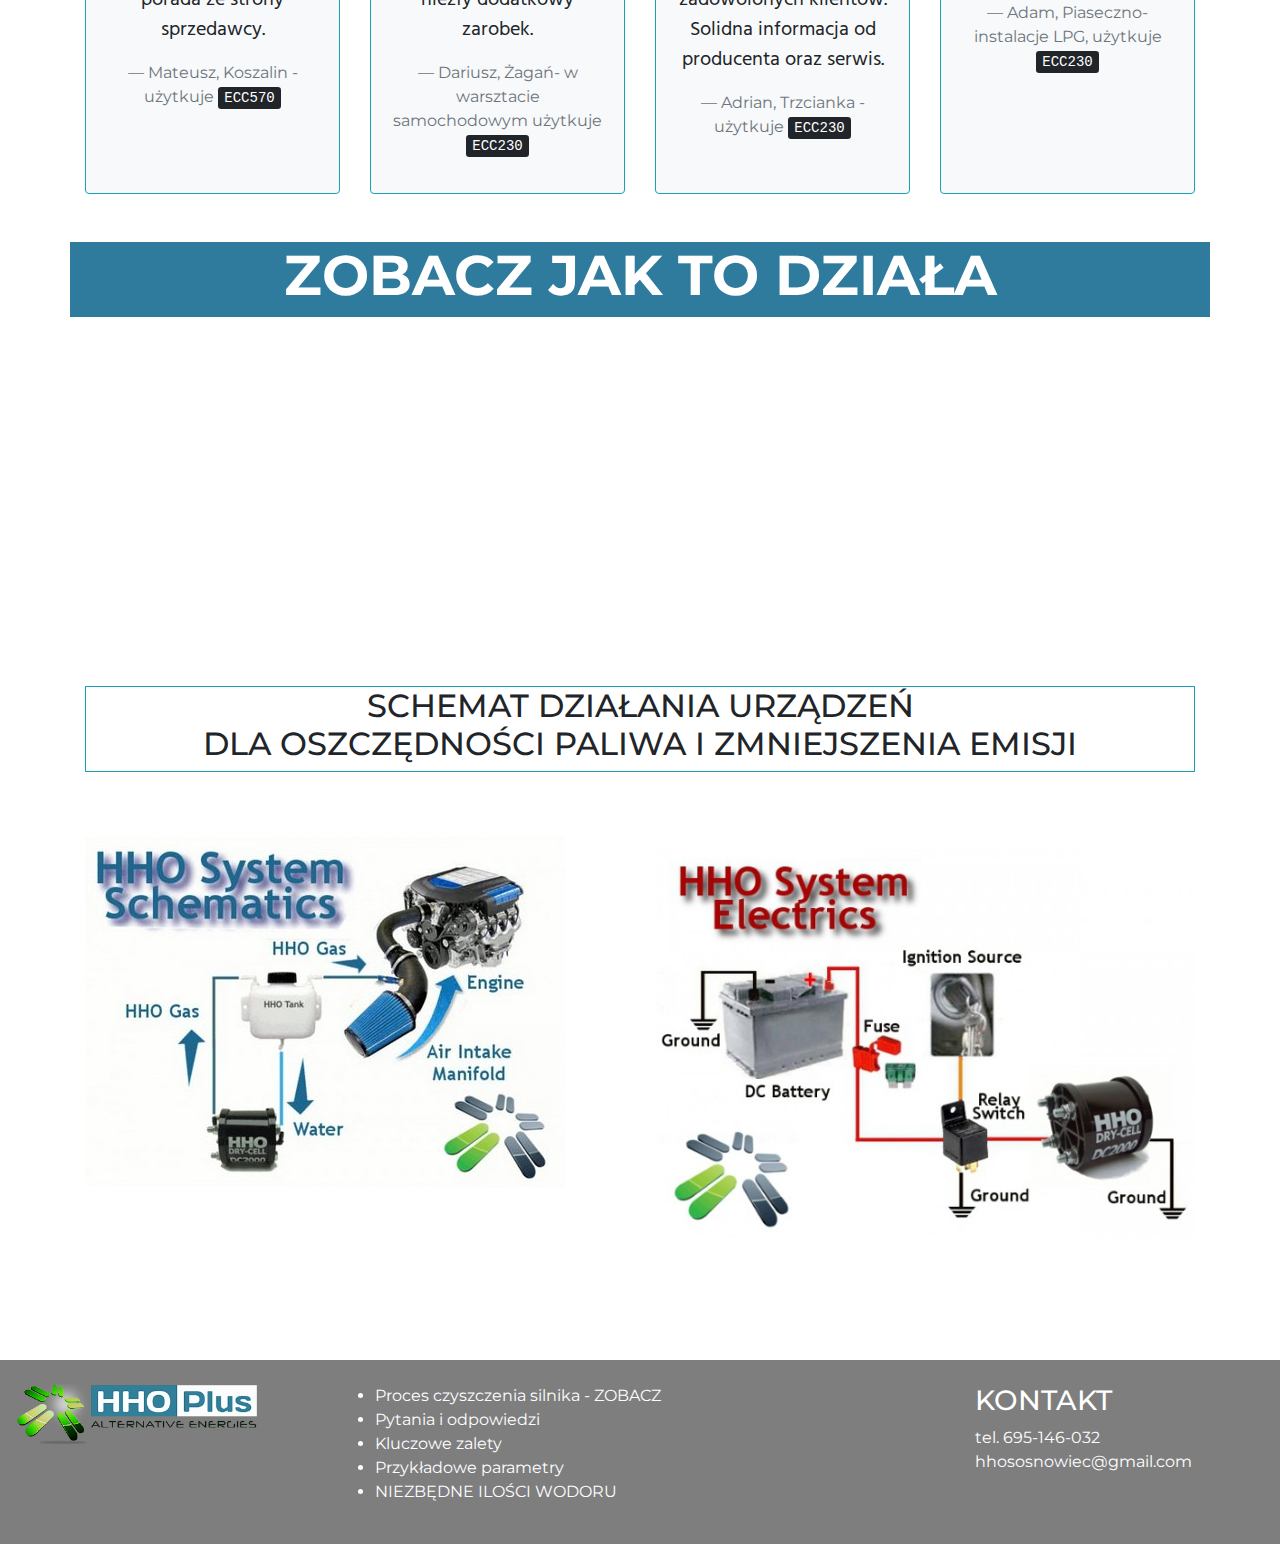
==== commit ae9077b2: "google tag manager script" ====
--- a/index.html
+++ b/index.html
@@ -1,6 +1,16 @@
 <!DOCTYPE html>
 <html lang="pl">
 <head>
+
+    <script async src="https://www.googletagmanager.com/gtag/js?id=UA-131533976-1"></script>
+    <script>
+        window.dataLayer = window.dataLayer || [];
+        function gtag(){dataLayer.push(arguments);}
+        gtag('js', new Date());
+
+        gtag('config', 'UA-131533976-1');
+    </script>
+
     <meta charset="UTF-8">
     <meta name="viewport" content="width=device-width,initial-scale=1.0">
     <meta name="description" content="generatory wodoru, czyszczenie silników, oszczędność paliwa">
@@ -292,13 +302,13 @@
     </div>
 </section>
 
-<div id="window_overlay"></div>
-<div id="window_entrance" class="window_content">
-    <a href="#" class="window_close">&times;</a>
-    <div id="popup_info" class="container">
-        <p>Grudniowe promocje!<br>W 2019 roku nowe ceny!</p>
-    </div>
-</div>
+<!--<div id="window_overlay"></div>-->
+<!--<div id="window_entrance" class="window_content">-->
+    <!--<a href="#" class="window_close">&times;</a>-->
+    <!--<div id="popup_info" class="container">-->
+        <!--<p>Grudniowe promocje!<br>W 2019 roku nowe ceny!</p>-->
+    <!--</div>-->
+<!--</div>-->
 
 
 </body>
--- a/src/css/style.css
+++ b/src/css/style.css
@@ -195,14 +195,14 @@
     }
 }
 
+@media only screen and (min-height: 320px) {
+    #popup_info {
+        height: 130%;
+    }
+}
+
 @media only screen and (max-height: 320px) {
     #popup_info {
-        height: 100%;
-    }
-}
-
-@media only screen and (min-height: 320px) {
-    #popup_info {
         height: 30em;
     }
 }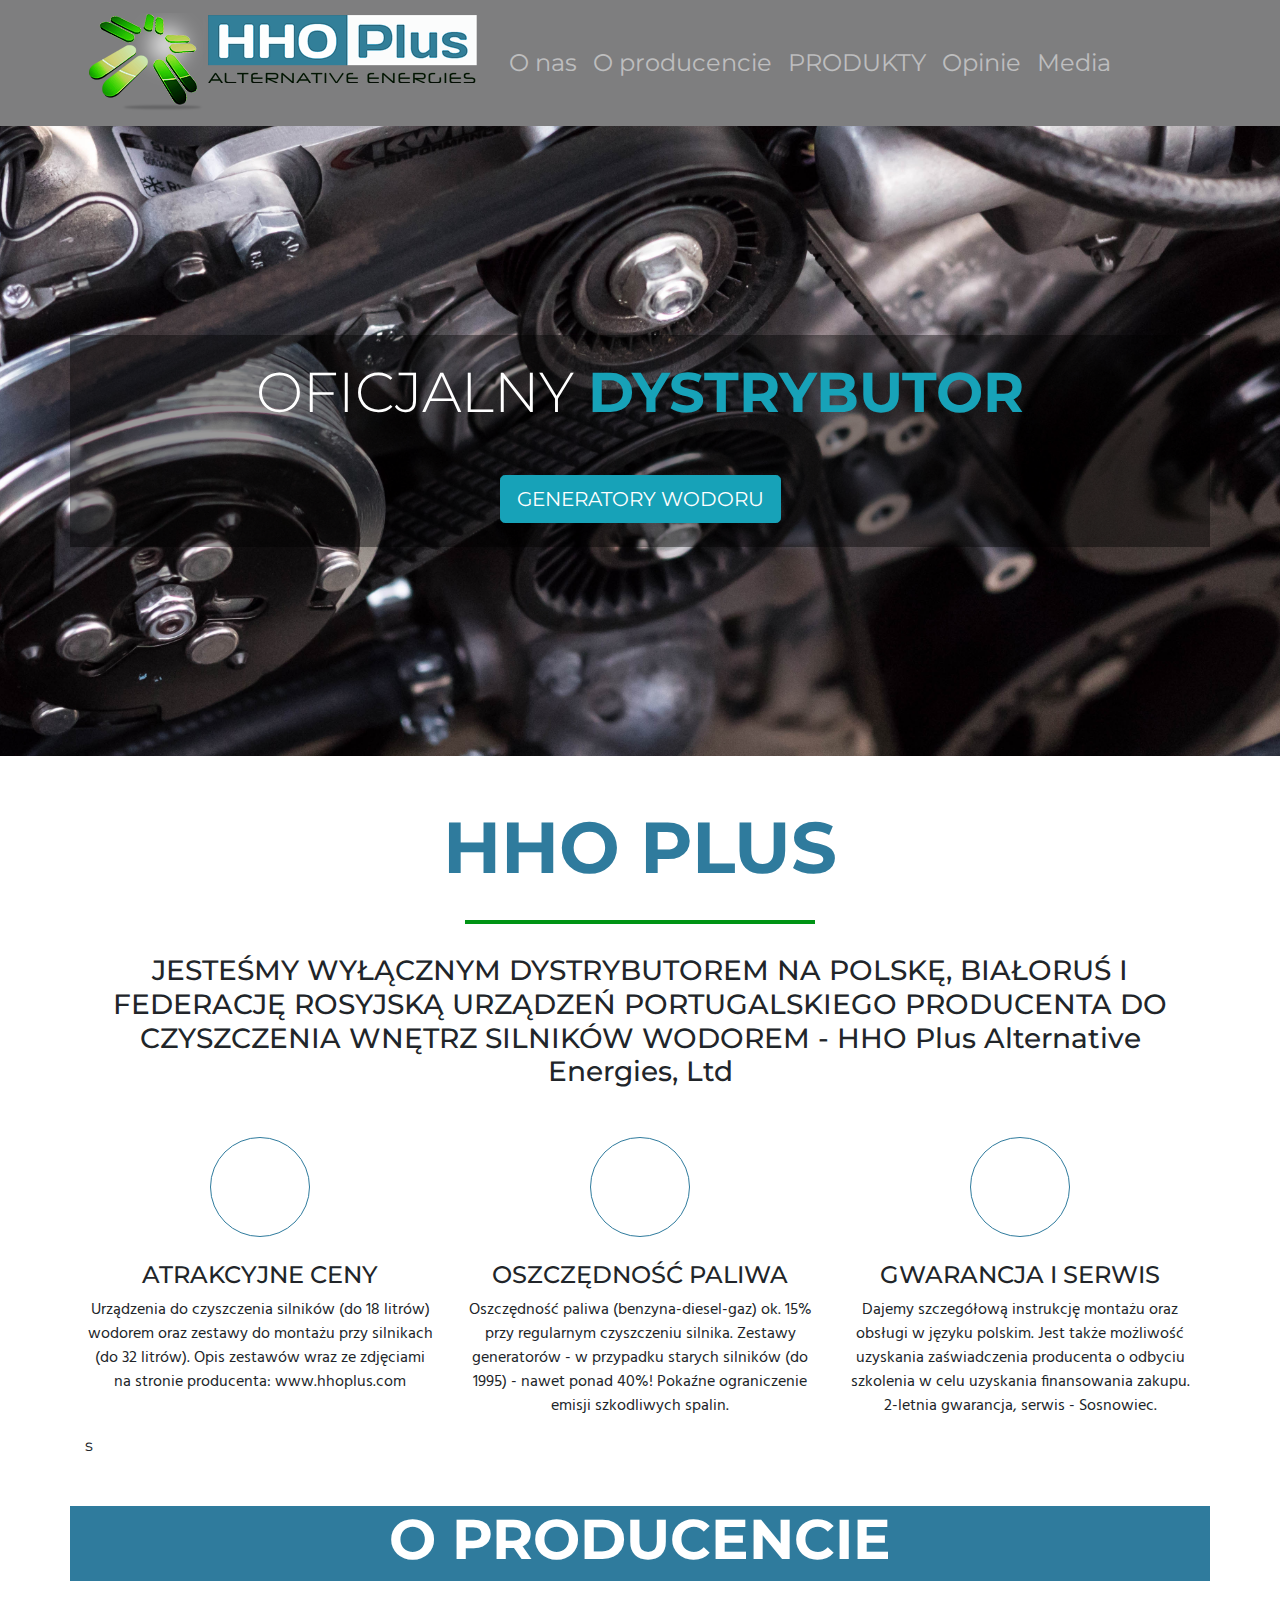
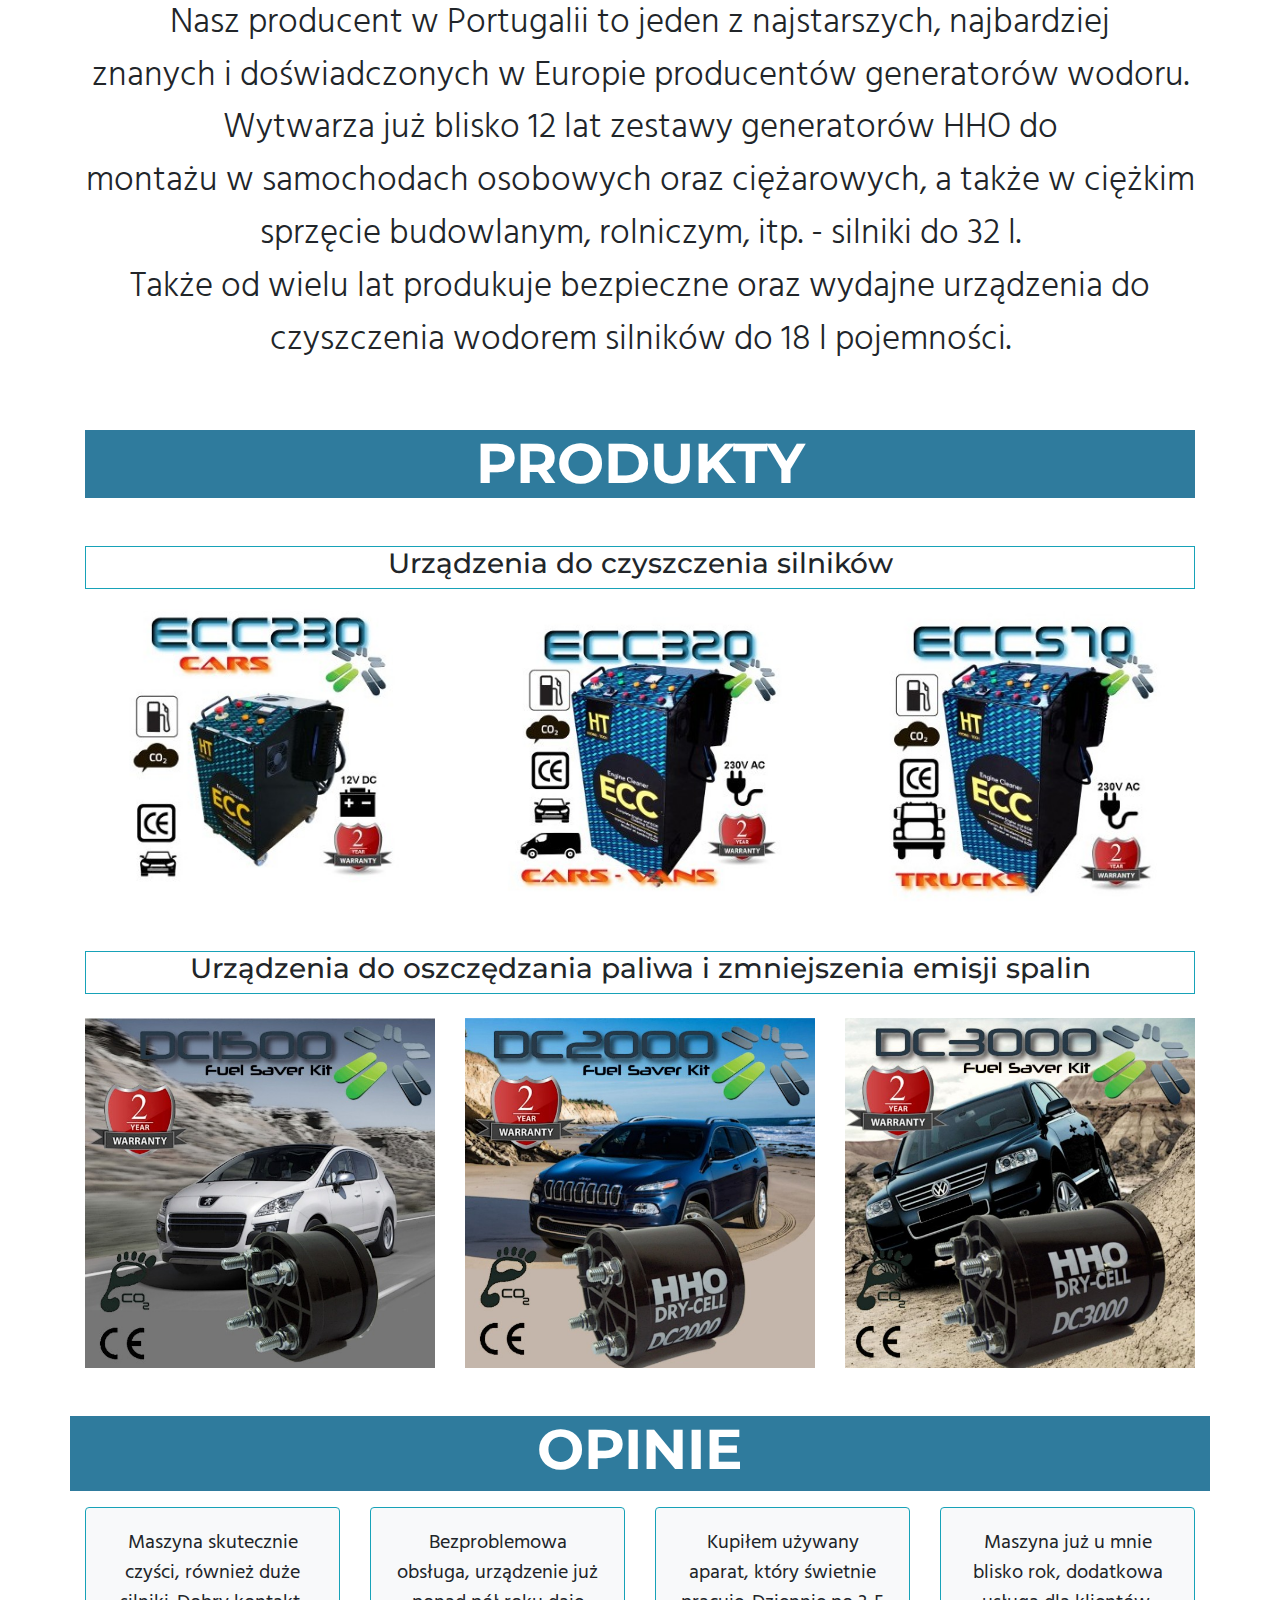
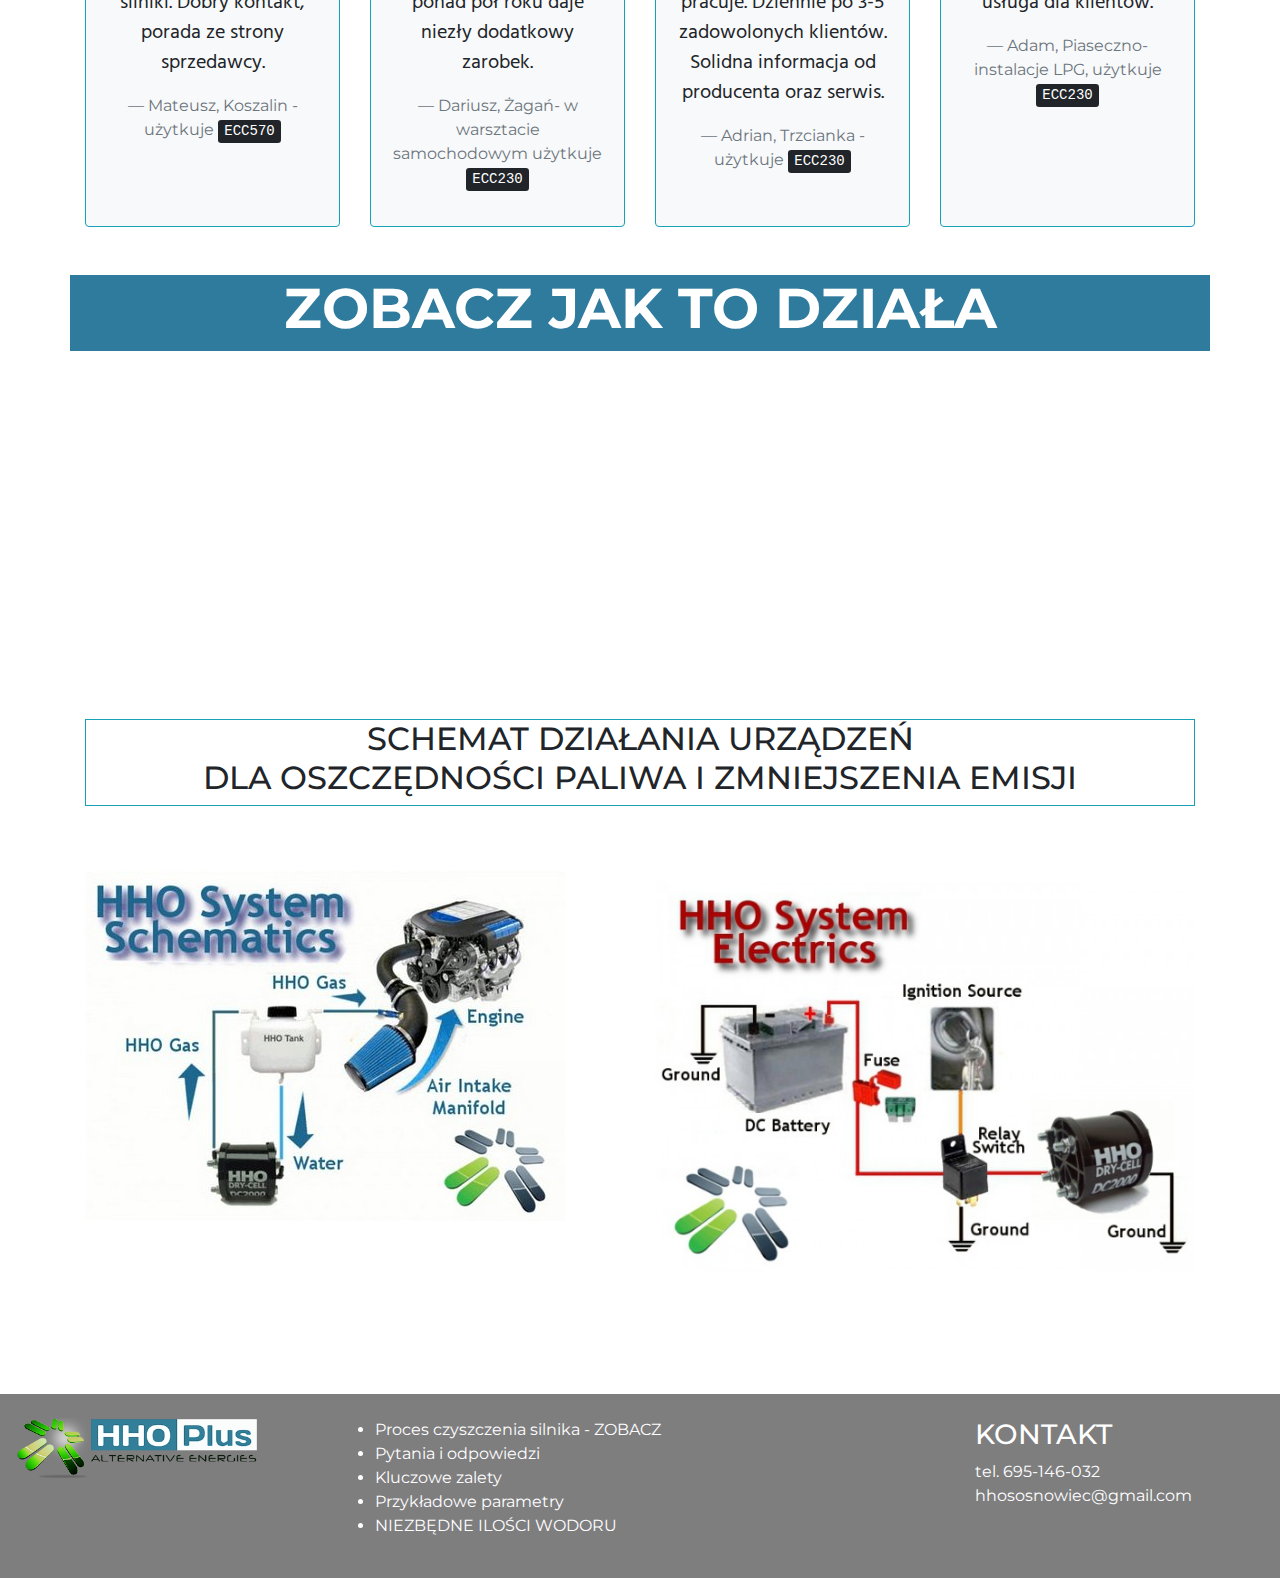
==== commit 813fb261: "new texts" ====
--- a/index.html
+++ b/index.html
@@ -26,6 +26,24 @@
     <link rel="stylesheet" href="./src/css/style.css">
     <link href="https://fonts.googleapis.com/css?family=Hind|Montserrat" rel="stylesheet">
     <link rel="stylesheet" href="https://use.fontawesome.com/releases/v5.3.1/css/all.css" integrity="sha384-mzrmE5qonljUremFsqc01SB46JvROS7bZs3IO2EmfFsd15uHvIt+Y8vEf7N7fWAU" crossorigin="anonymous">
+    <!-- Facebook Pixel Code -->
+<script>
+    !function(f,b,e,v,n,t,s)
+    {if(f.fbq)return;n=f.fbq=function(){n.callMethod?
+    n.callMethod.apply(n,arguments):n.queue.push(arguments)};
+    if(!f._fbq)f._fbq=n;n.push=n;n.loaded=!0;n.version='2.0';
+    n.queue=[];t=b.createElement(e);t.async=!0;
+    t.src=v;s=b.getElementsByTagName(e)[0];
+    s.parentNode.insertBefore(t,s)}(window, document,'script',
+    'https://connect.facebook.net/en_US/fbevents.js');
+    fbq('init', '789045961279101');
+    fbq('track', 'PageView');
+  </script>
+  <noscript><img height="1" width="1" style="display:none"
+    src="https://www.facebook.com/tr?id=789045961279101&ev=PageView&noscript=1"
+  /></noscript>
+  <!-- End Facebook Pixel Code -->
+  
 </head>
 
 <body>
@@ -78,7 +96,7 @@
 <section id="jumbotron" class="my-section-jumbotron">
     <div class="jumbotron jumbotron-fluid my-jumbotron d-flex align-items-center">
         <div class="container text-center my-jumbotron-slogan">
-            <h1 class="text-uppercase display-4 text-white my-4">oficjalny <span class="text-info font-weight-bold">dystrybutor</span><br> na Polskę i Czechy</h1>
+            <h1 class="text-uppercase display-4 text-white my-4">oficjalny <span class="text-info font-weight-bold">dystrybutor</span></h1>
             <button class="text-uppercase btn btn-info btn-lg my-4">generatory wodoru</button>
         </div>
     </div>
@@ -88,8 +106,8 @@
     <div class="container my-5">
         <div class="row">
             <div class="col-sm-12 text-center">
-                <h2 class="text-uppercase my-mission-text display-3 font-weight-bold">HHO Plus Polska, Czechy</h2>
-                <h3 class="mb-5">JESTEŚMY WYŁĄCZNYM DYSTRYBUTOREM NA POLSKĘ I CZECHY URZĄDZEŃ PORTUGALSKIEGO PRODUCENTA DO CZYSZCZENIA WNĘTRZ SILNIKÓW WODOREM - HHO Plus Alternative Energies, Ltd</h3>
+                <h2 class="text-uppercase my-mission-text display-3 font-weight-bold">HHO Plus</h2>
+                <h3 class="mb-5">JESTEŚMY WYŁĄCZNYM DYSTRYBUTOREM NA POLSKĘ, BIAŁORUŚ I FEDERACJĘ ROSYJSKĄ URZĄDZEŃ PORTUGALSKIEGO PRODUCENTA DO CZYSZCZENIA WNĘTRZ SILNIKÓW WODOREM - HHO Plus Alternative Energies, Ltd</h3>
             </div>
         </div>
         <div class="row justify-content-center">
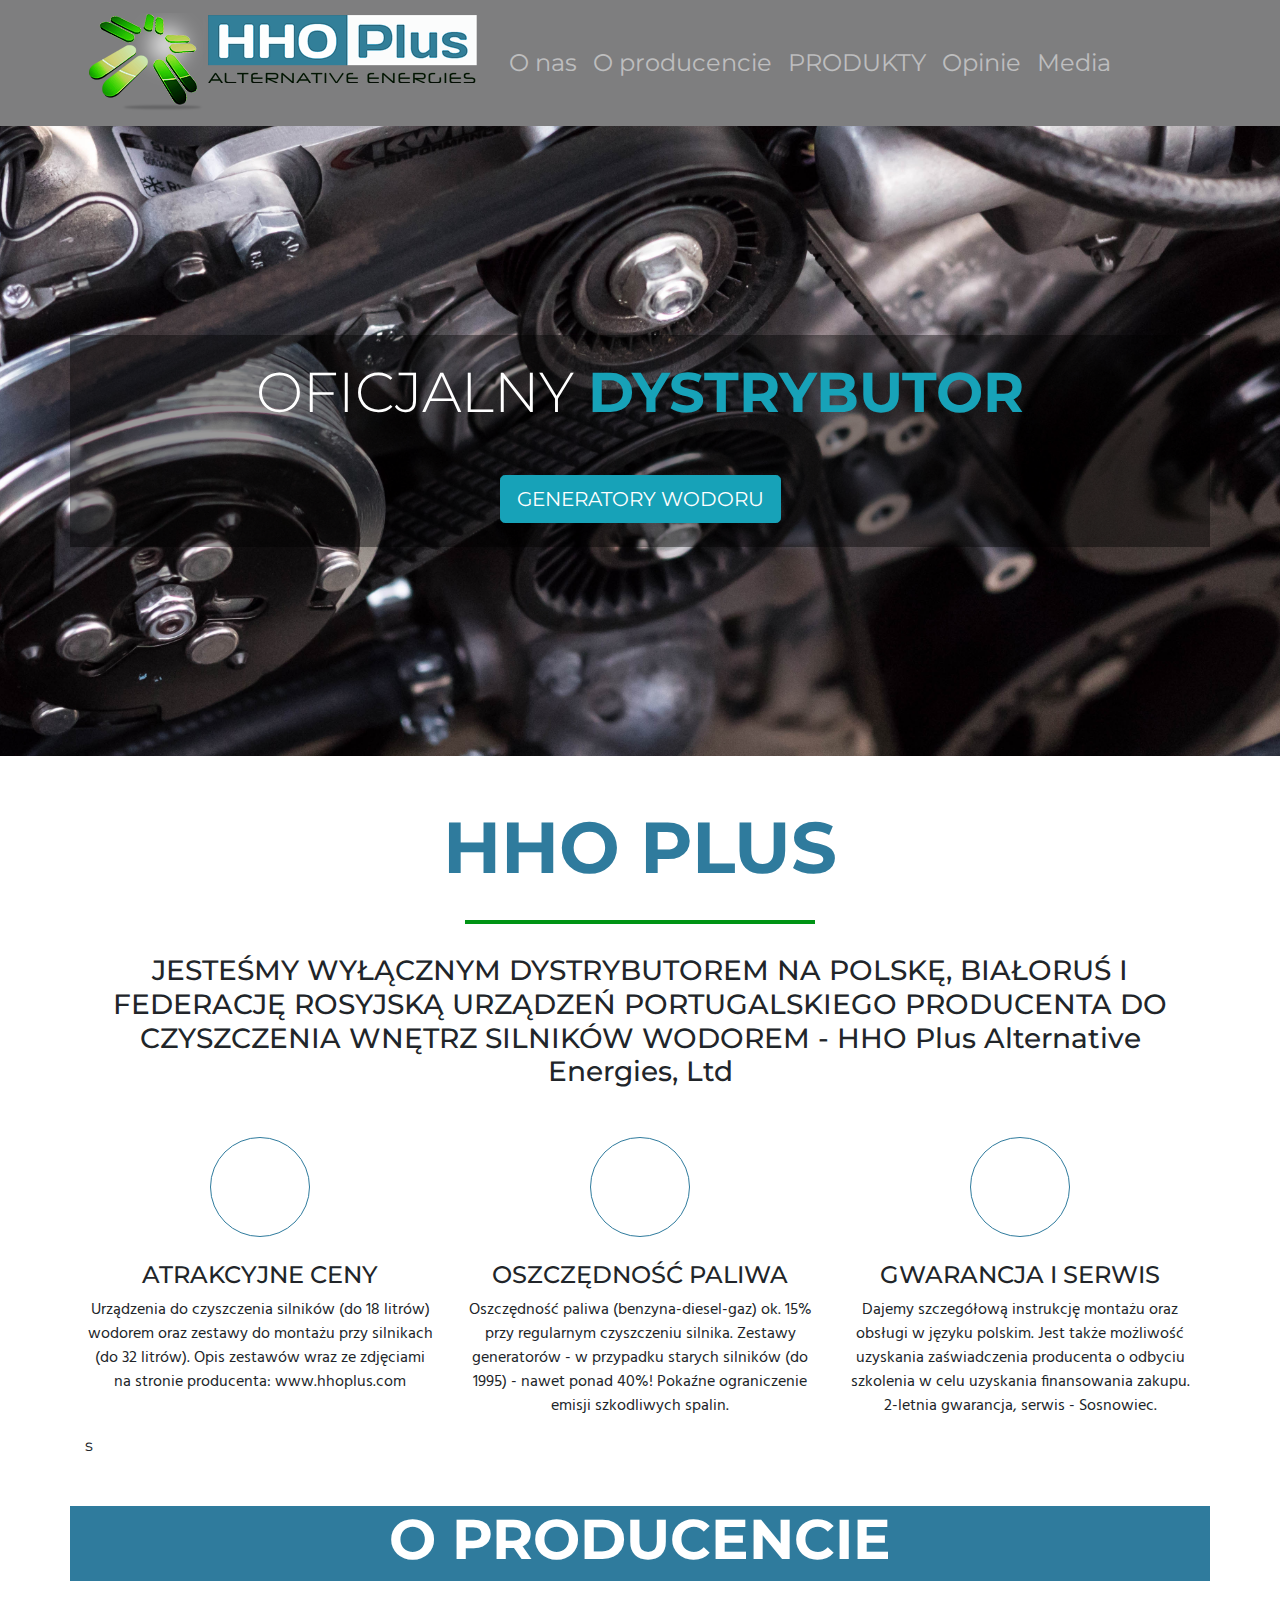
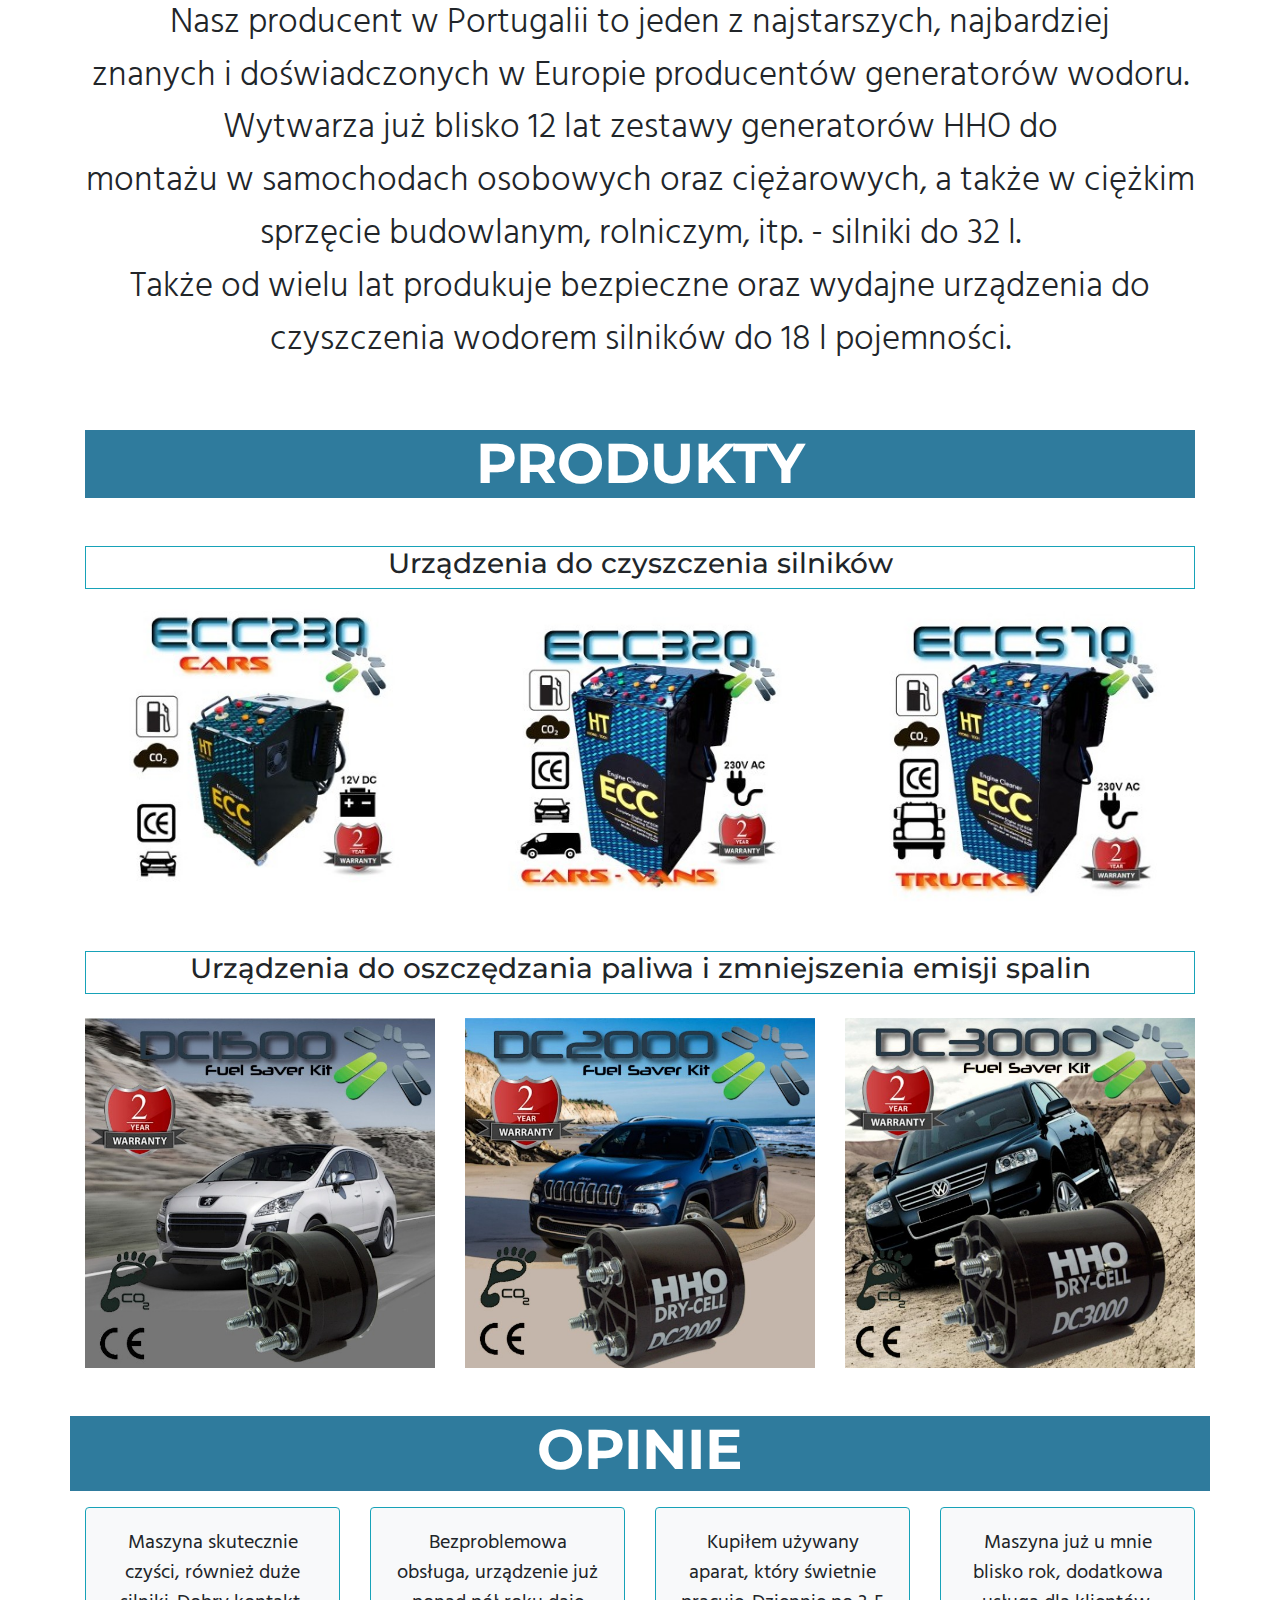
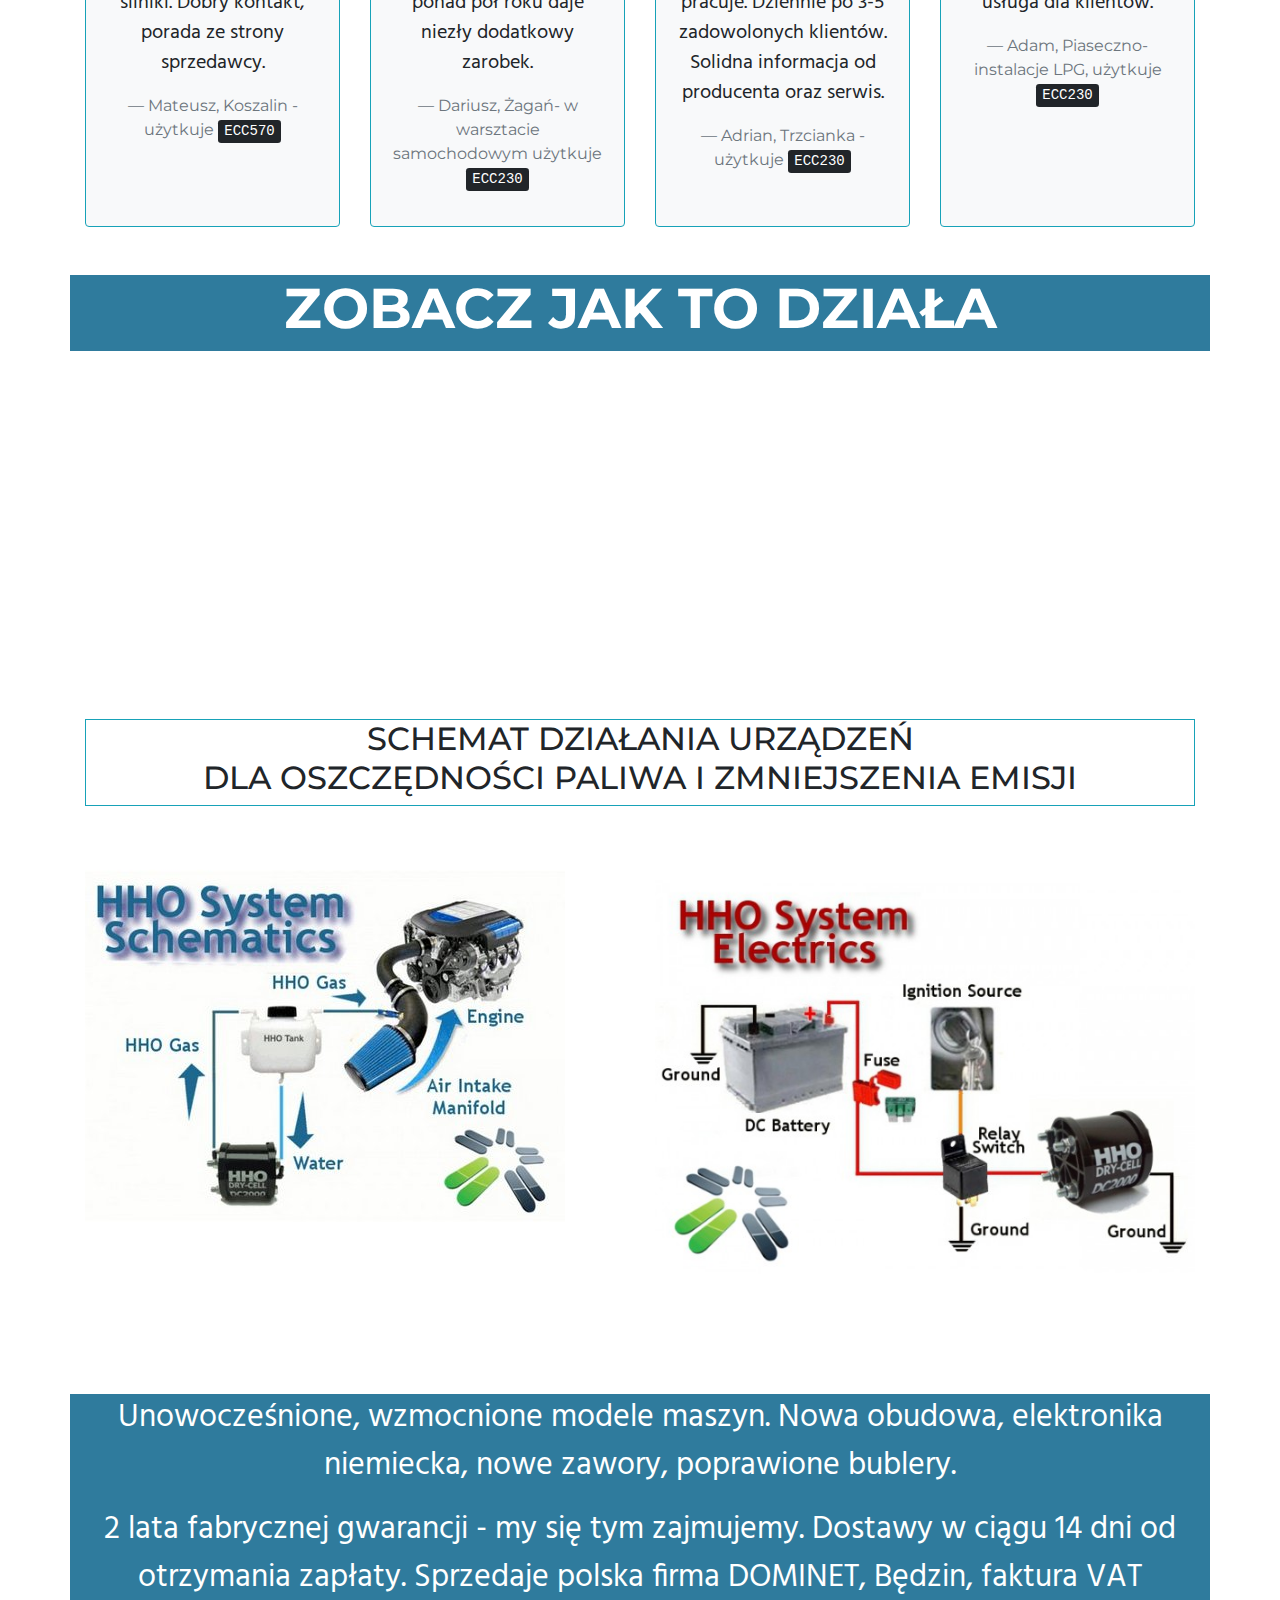
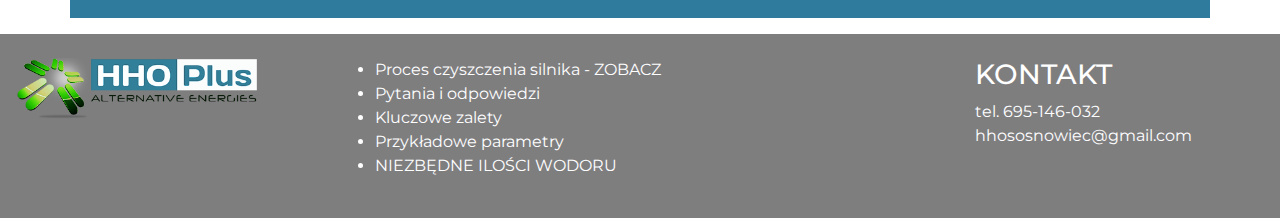
==== commit e725cf37: "new texts" ====
--- a/index.html
+++ b/index.html
@@ -278,7 +278,15 @@
         </div>
     </div>
 
-
+</section>
+
+<section id="info">
+    <div class="container my-7">
+        <div class="row justify-content-center bg-main-color text-white mb-3">
+            <p class="text-center">Unowocześnione, wzmocnione modele maszyn. Nowa obudowa, elektronika niemiecka, nowe zawory, poprawione bublery.</p>
+            <p class="text-center">2 lata fabrycznej gwarancji - my się tym zajmujemy. Dostawy w ciągu 14 dni od otrzymania zapłaty. Sprzedaje polska firma DOMINET, Będzin, faktura VAT</p>
+        </div>
+    </div>
 </section>
 
 
--- a/src/css/style.css
+++ b/src/css/style.css
@@ -97,6 +97,10 @@
 .card:hover {
     transform: scale(1.05);
     box-shadow: 0 20px 35px 0 rgba(211,221,237,0.5);
+}
+
+#info {
+    font-size: 2em;
 }
 
 #footer a{
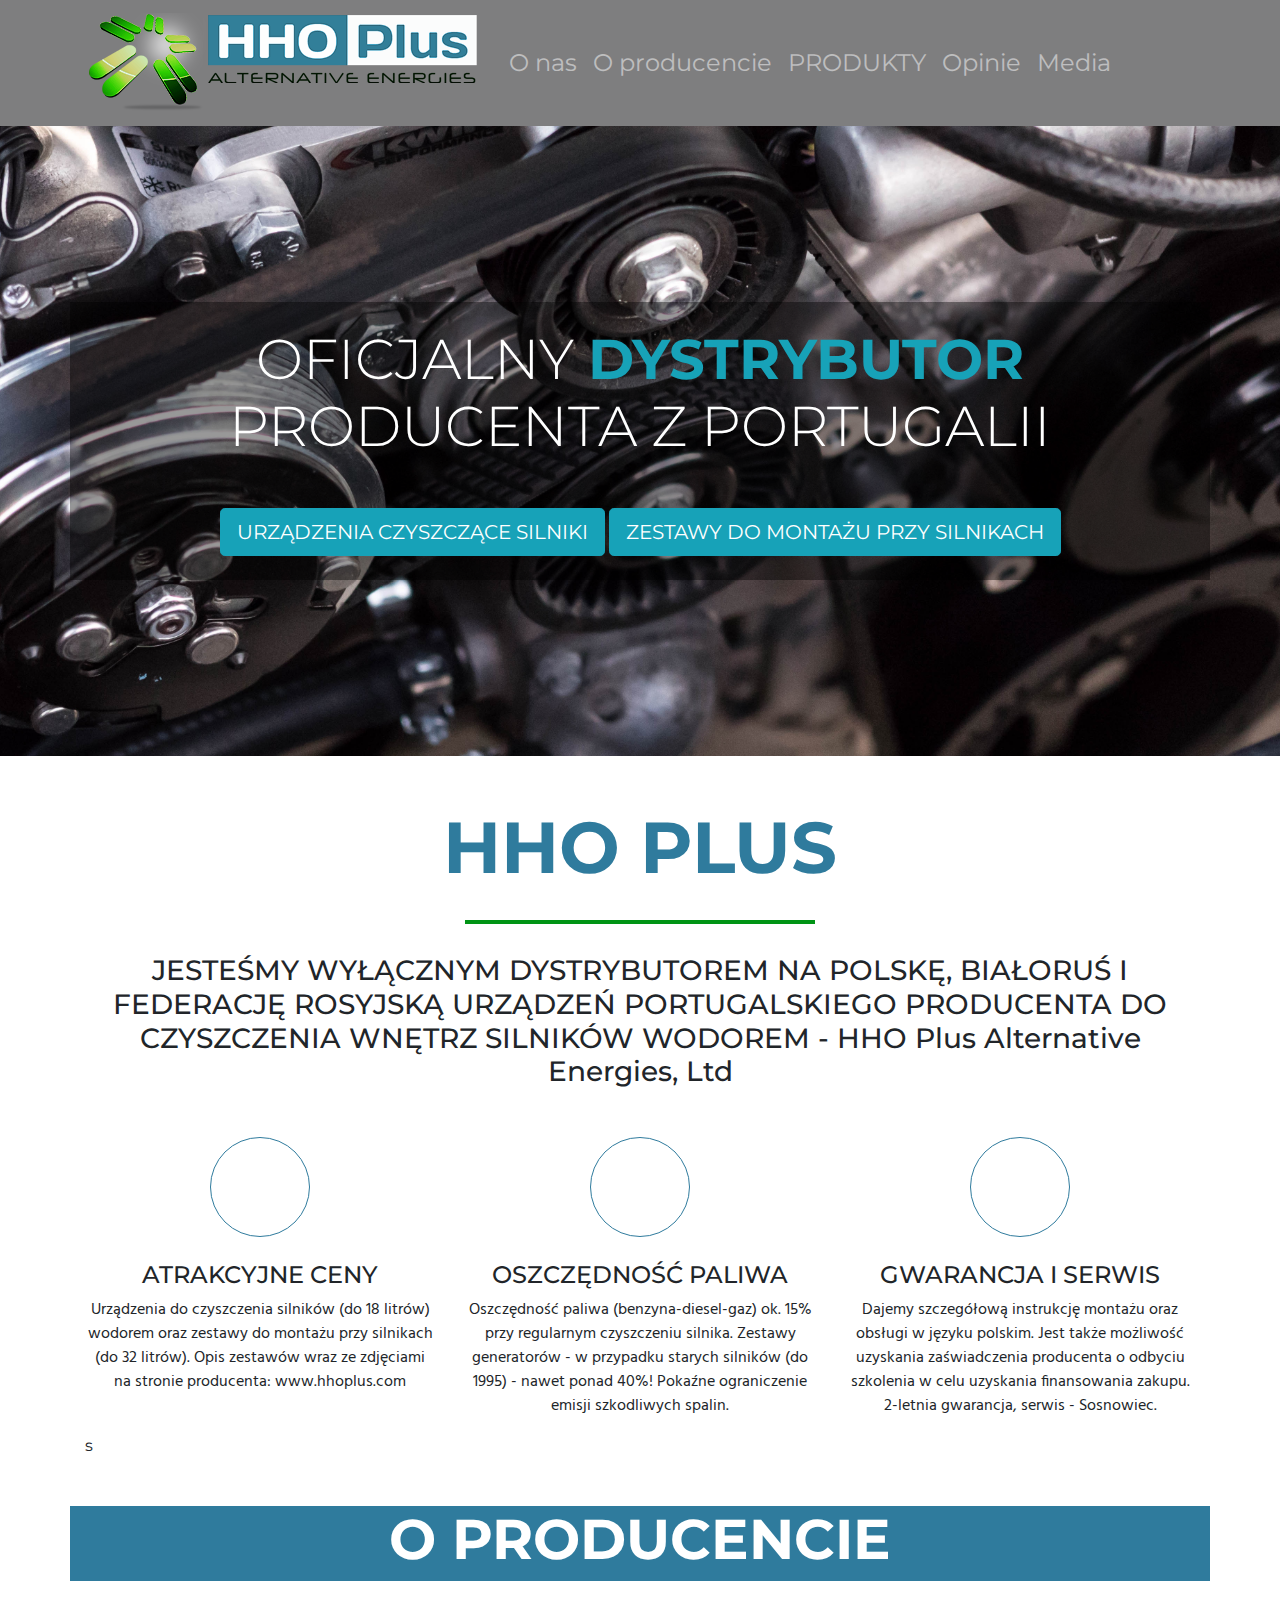
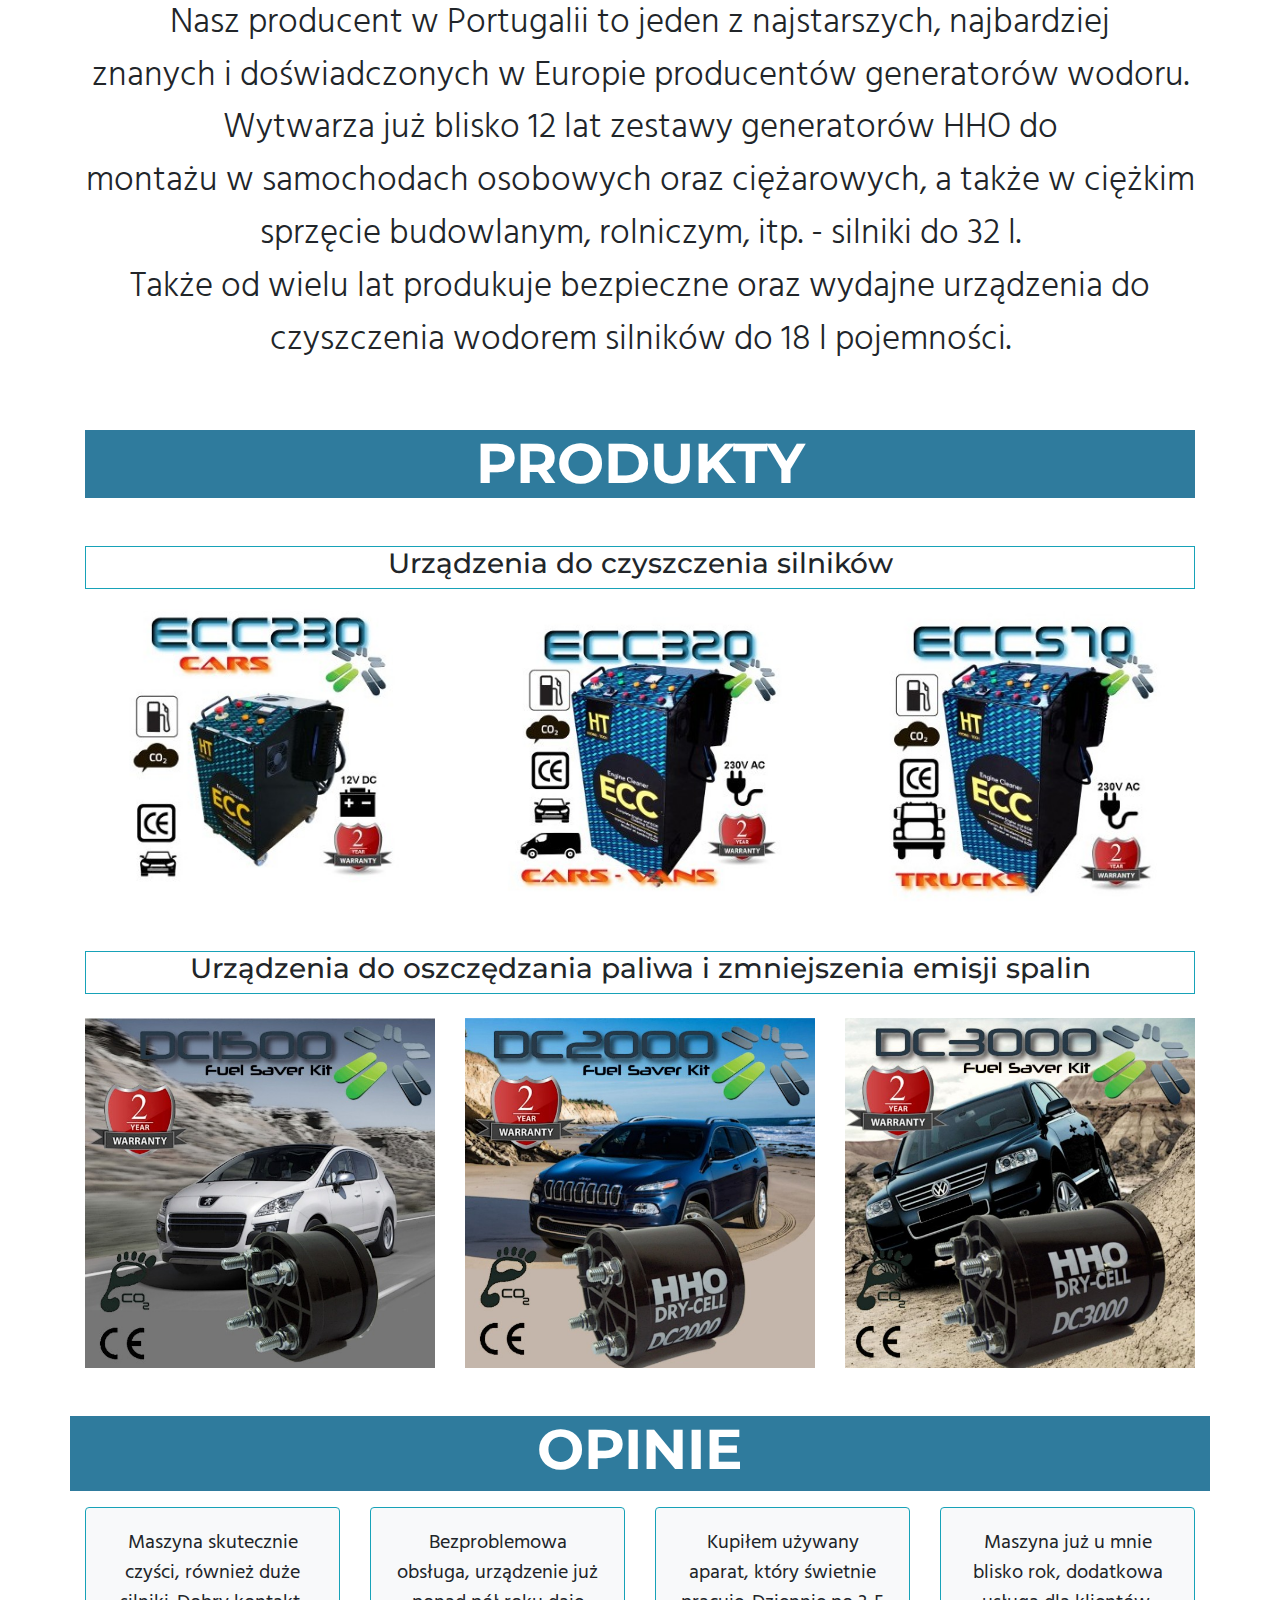
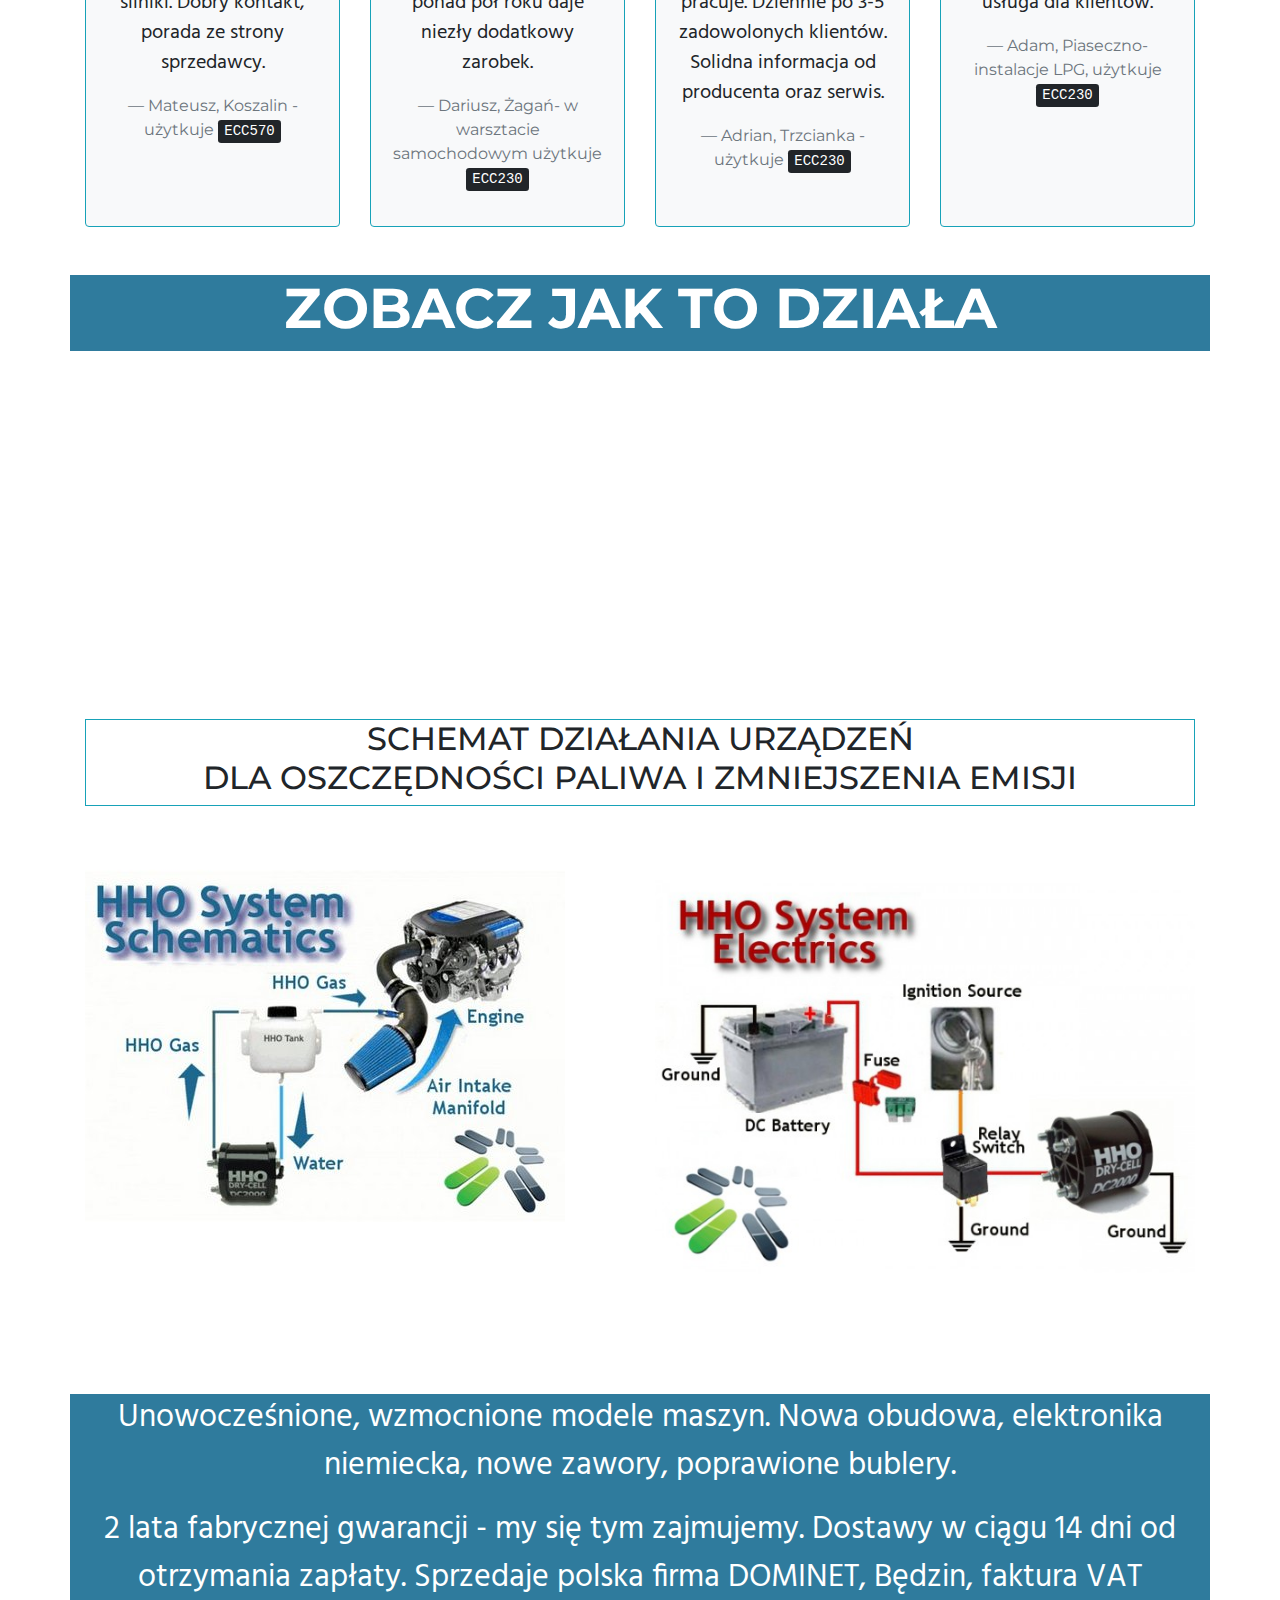
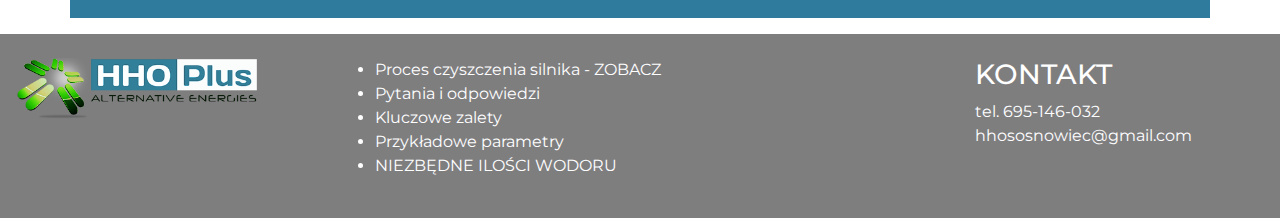
==== commit 90ae3dea: "new texts = ga+ gallery" ====
--- a/index.html
+++ b/index.html
@@ -96,8 +96,9 @@
 <section id="jumbotron" class="my-section-jumbotron">
     <div class="jumbotron jumbotron-fluid my-jumbotron d-flex align-items-center">
         <div class="container text-center my-jumbotron-slogan">
-            <h1 class="text-uppercase display-4 text-white my-4">oficjalny <span class="text-info font-weight-bold">dystrybutor</span></h1>
-            <button class="text-uppercase btn btn-info btn-lg my-4">generatory wodoru</button>
+            <h1 class="text-uppercase display-4 text-white my-4">oficjalny <span class="text-info font-weight-bold">dystrybutor </span>producenta z Portugalii</h1>
+            <button class="text-uppercase btn btn-info btn-lg my-4">urządzenia czyszczące silniki</button>
+            <button class="text-uppercase btn btn-info btn-lg my-4">zestawy do montażu przy silnikach</button>
         </div>
     </div>
 </section>
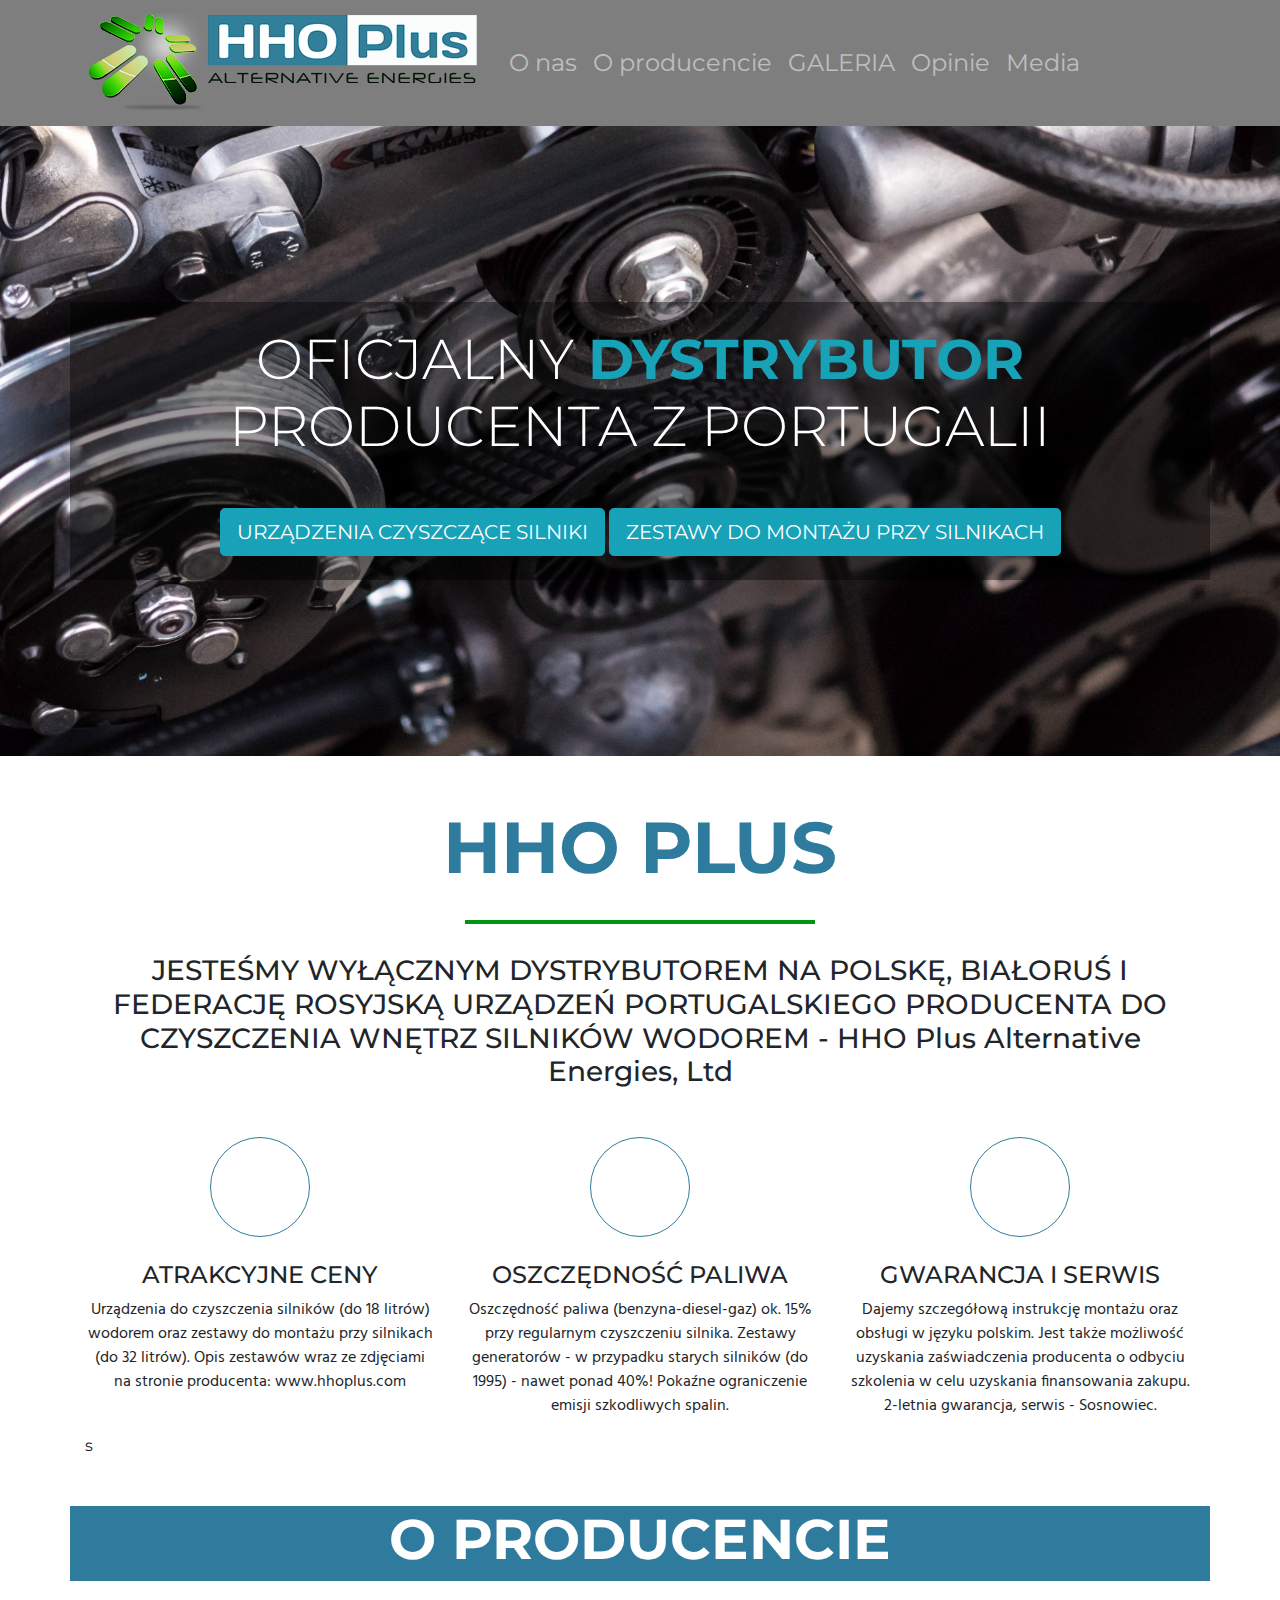
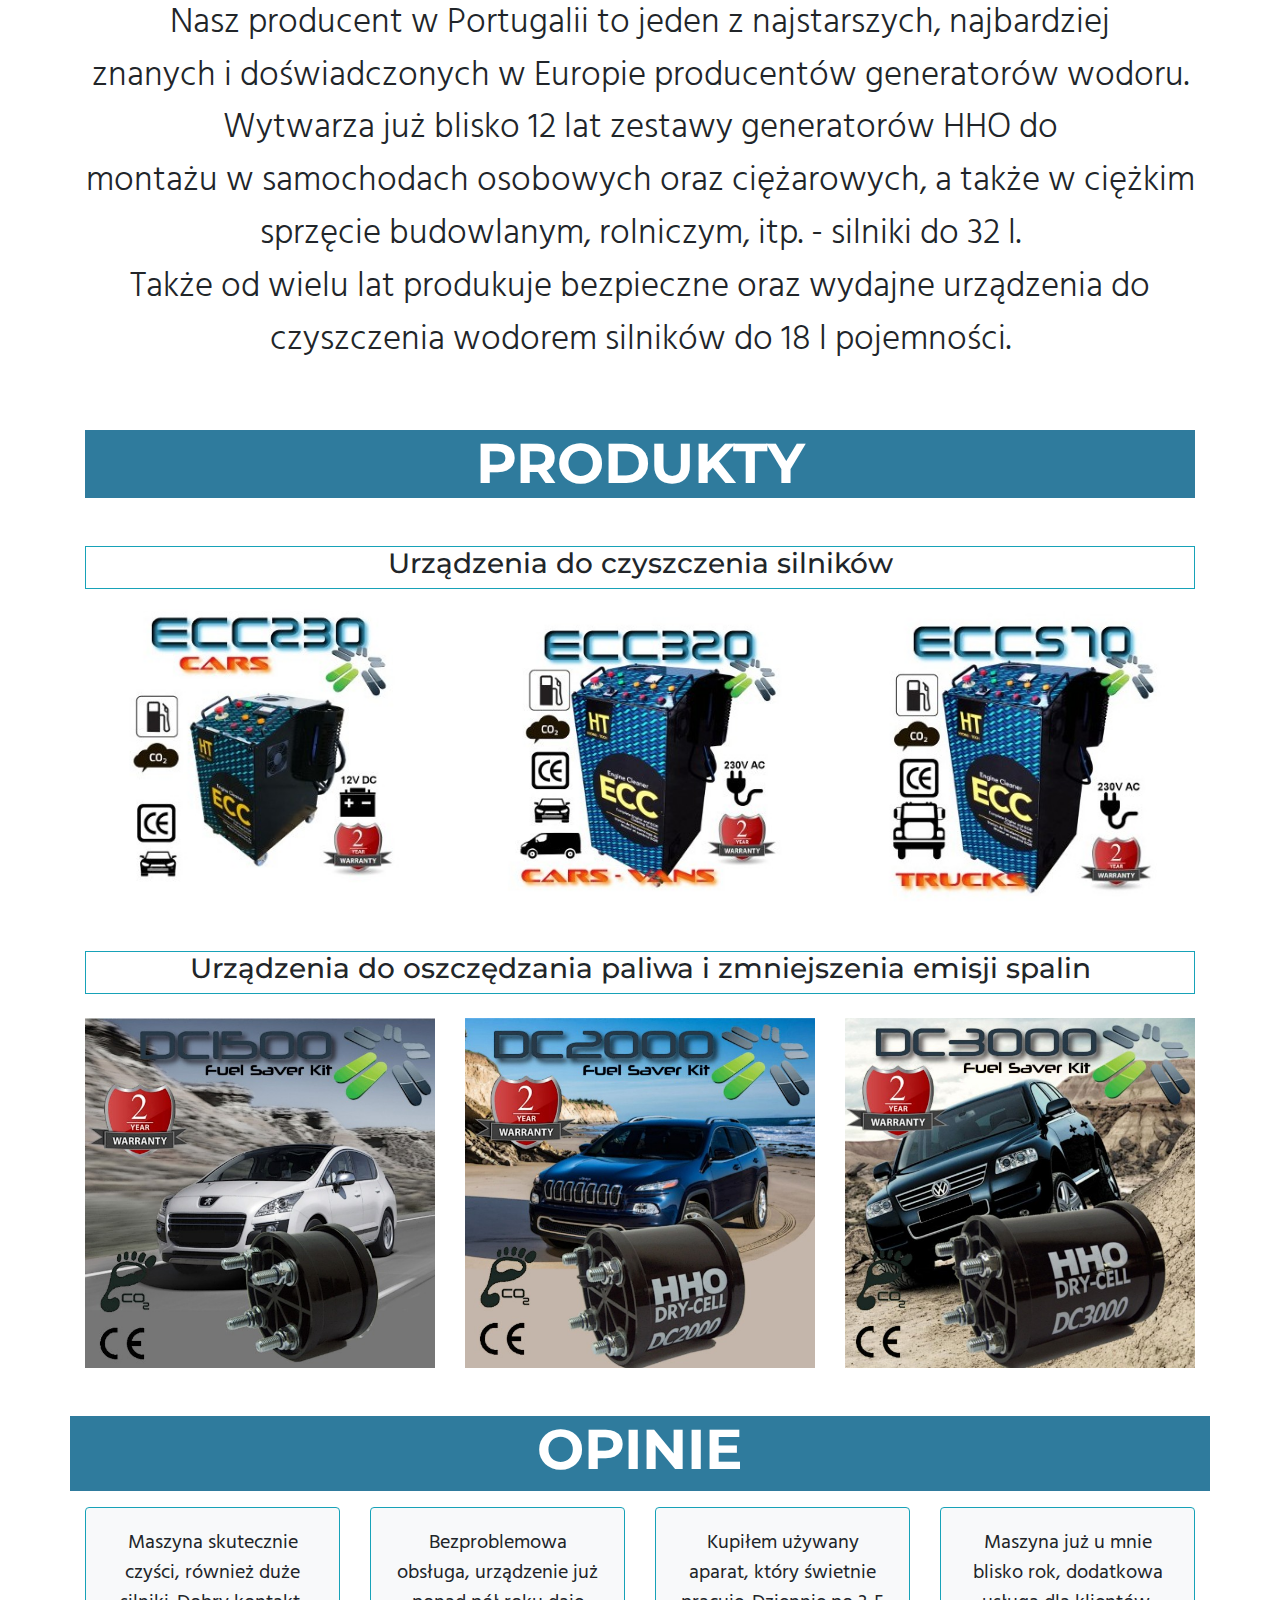
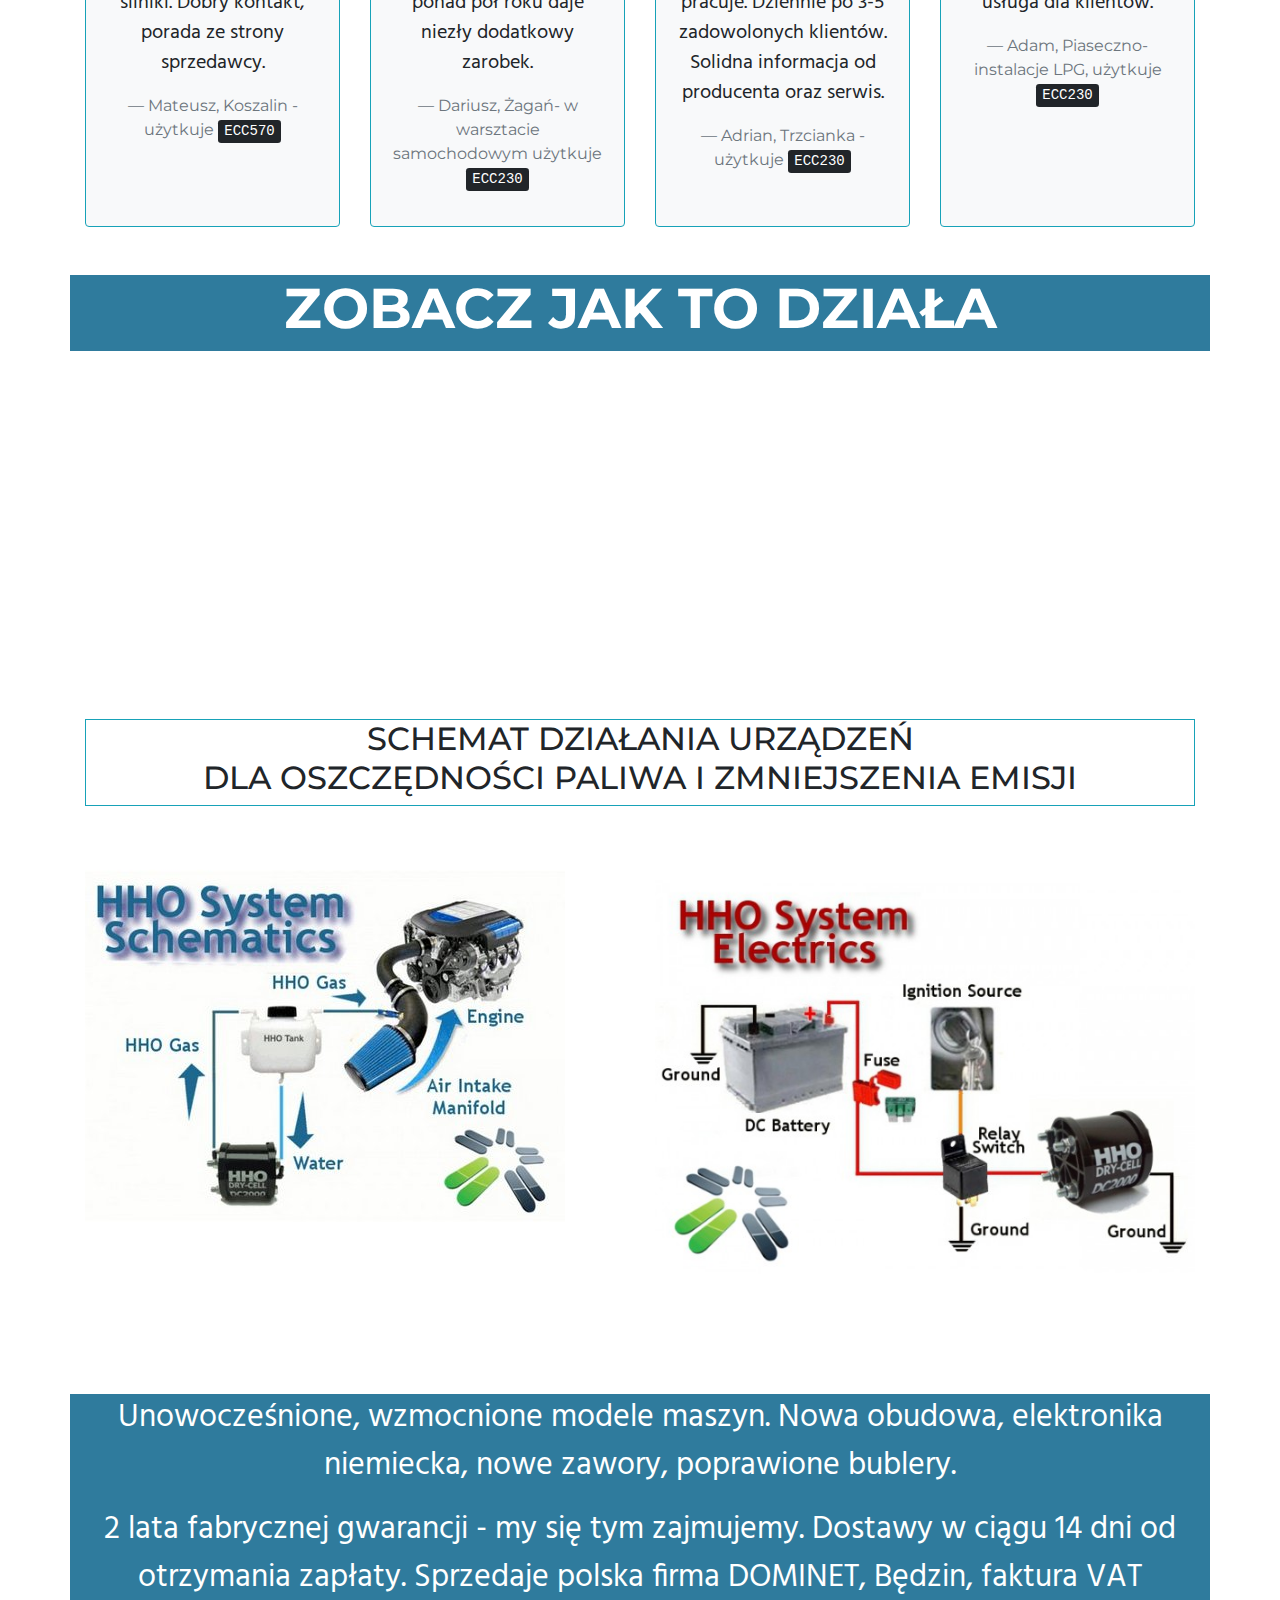
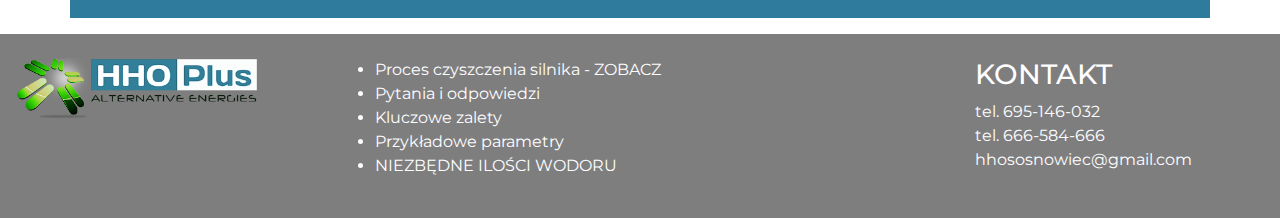
==== commit 0a431ff7: "photo gallery" ====
--- a/index.html
+++ b/index.html
@@ -78,7 +78,7 @@
                         <a href="#producent" class="nav-link">O producencie</a>
                     </li>
                     <li class="nav-item">
-                        <a href="#products" class="nav-link text-uppercase">produkty</a>
+                        <a href="galeria.html" class="nav-link text-uppercase">galeria</a>
                     </li>
                     <li class="nav-item">
                         <a href="#opinions" class="nav-link">Opinie</a>
@@ -323,6 +323,7 @@
             <div class="col-3">
                 <h3>KONTAKT</h3>
                 <a href="tel:+48 695 146 032">tel. 695-146-032</a><br/>
+                <a href="tel:+48 666 584 666">tel. 666-584-666</a><br/>
                 <a href="mailto:hhososnowiec@gmail.com">hhososnowiec@gmail.com</a>
             </div>
         </div>
